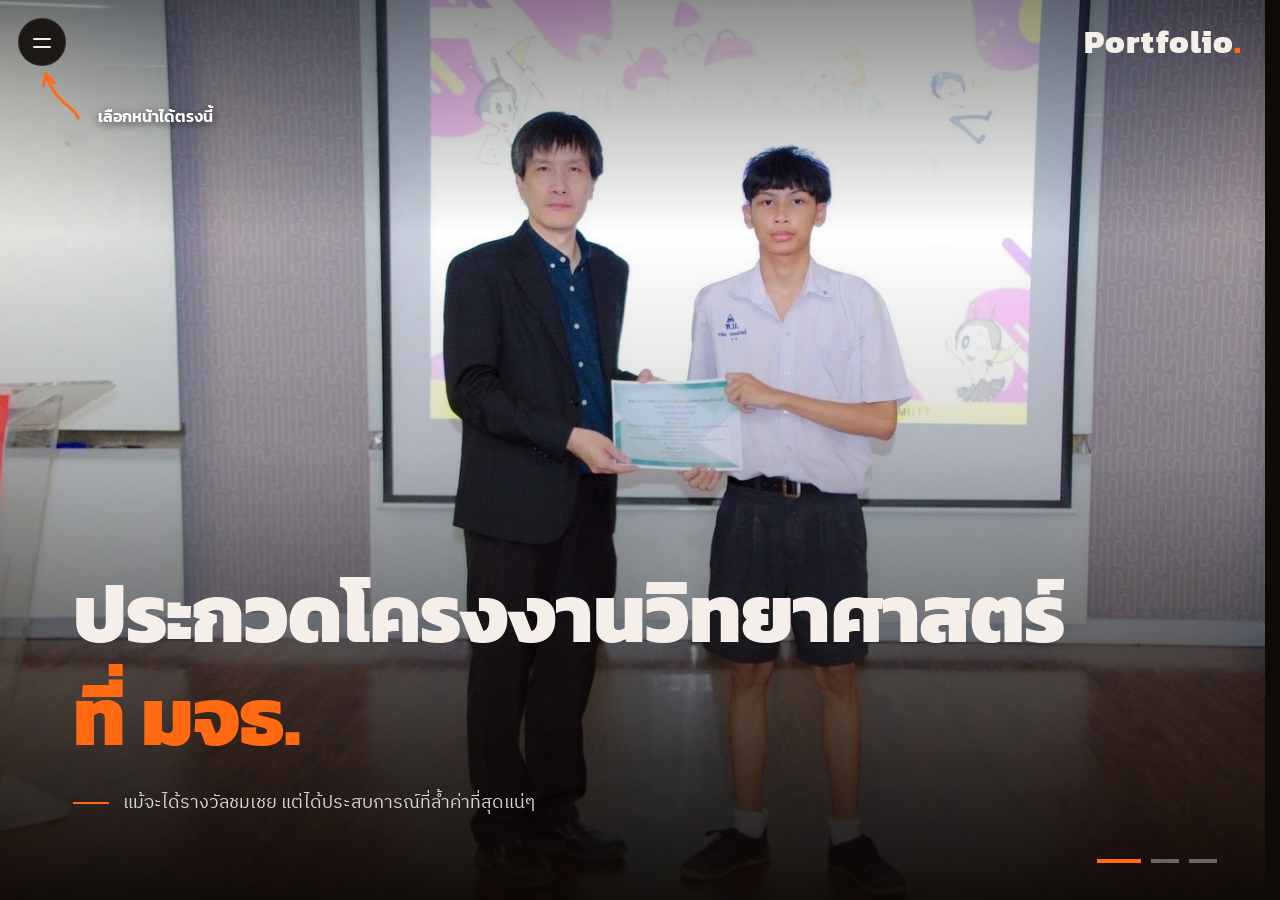
==== index.html @ 43301a78 "About photo beside the card, drifting skills, settings to skip intros About - The ID card no longer " ====
<!doctype html>
<html lang="th">
<head>
<meta charset="utf-8">
<meta name="viewport" content="width=device-width, initial-scale=1">
<title>อาลีฟ เกษมสวัสดิ์ · Portfolio</title>
<meta name="description" content="Portfolio ของอาลีฟ เกษมสวัสดิ์ — รางวัลชมเชยจาก มจธ. เว็บไซต์ EXACT AI และเป้าหมายสู่วิศวกรรมคอมพิวเตอร์ KMUTT">
<!-- settings (menu): skip the page intros, read before anything is drawn -->
<script>try{localStorage.getItem("skipIntro")&&document.documentElement.classList.add("no-intro")}catch(e){}</script>
<link rel="preconnect" href="https://fonts.googleapis.com">
<link rel="preconnect" href="https://fonts.gstatic.com" crossorigin>
<link href="https://fonts.googleapis.com/css2?family=Kanit:wght@400;600;700;800&family=IBM+Plex+Sans+Thai:wght@400;500;600&display=swap" rel="stylesheet">
<link rel="stylesheet" href="assets/style.css?v=15">
<script src="assets/main.js?v=15" defer></script>
</head>
<body>
<header class="site-header">
  <nav aria-label="เมนูหลัก">
    <button class="menu-btn" type="button" aria-label="เปิดเมนู" aria-expanded="false" aria-controls="menu"><i></i><i></i></button>
    <ul class="links" id="menu">
      <li><a href="index.html" aria-current="page">หน้าแรก</a></li>
      <li><a href="about.html">ประวัติ</a></li>
      <li><a href="works.html">ผลงาน</a></li>
      <li><a href="goal.html">เป้าหมาย</a></li>
    </ul>
    <a class="brand" href="index.html">Portfolio</a>
  </nav>
</header>
<p class="menu-hint" aria-hidden="true"><svg viewBox="0 0 52 52"><path pathLength="1" d="M40 50C38 40 16 34 8 6"/><path pathLength="1" d="M8 6L5.5 17.7M8 6l8.3 8.6"/></svg><span>เลือกหน้าได้ตรงนี้</span></p>

<!-- each .slide = one photo + its own caption; they take turns every few seconds (main.js) -->
<main class="hero-photo" data-slides="6000" aria-roledescription="carousel" aria-label="ผลงาน">
  <div class="slide on">
    <img src="assets/kmutt-award.webp" alt="อาลีฟ เกษมสวัสดิ์ รับเกียรติบัตรรางวัลชมเชย ที่มหาวิทยาลัยเทคโนโลยีพระจอมเกล้าธนบุรี">
    <div class="caption wrap">
      <h1>
        <span class="line"><span>ประกวดโครงงานวิทยาศาสตร์</span></span>
        <span class="line" style="--d:1"><span class="accent">ที่ มจธ.</span></span>
      </h1>
      <p class="sub fade-up" style="--d:4">แม้จะได้รางวัลชมเชย แต่ได้ประสบการณ์ที่ล้ำค่าที่สุดแน่ๆ</p>
    </div>
  </div>
  <div class="slide logo-slide">
    <img src="assets/exact-ai.webp" alt="โลโก้ EXACT AI และ CEDT">
    <div class="caption wrap">
      <h2>
        <span class="line"><span>เว็บไซต์<wbr><span style="white-space:nowrap">ทบทวนบทเรียน</span></span></span>
        <span class="line" style="--d:1"><span class="accent">EXACT AI</span></span>
      </h2>
      <p class="sub fade-up" style="--d:4">ครั้งแรกที่เปิดโอกาสกับการแข่งขันที่จุฬา</p>
    </div>
  </div>
  <div class="slide">
    <img src="assets/wpb-buoy-award.webp" alt="ทีมนักเรียนนำเสนอนวัตกรรมทุ่นลอยน้ำต่อคุณครู ในงานประกวดนวัตกรรมของโรงเรียนวัดพุทธบูชา">
    <div class="caption wrap">
      <h2>
        <span class="line"><span>ทุ่นลอยน้ำ</span></span>
        <span class="line" style="--d:1"><span class="accent">รางวัลชนะเลิศ</span></span>
      </h2>
      <p class="sub fade-up" style="--d:4">กับการประกวดนวัตกรรมในโรงเรียนวัดพุทธบูชา</p>
    </div>
  </div>
  <div class="dots">
    <button type="button" aria-label="รูปที่ 1" aria-current="true"></button>
    <button type="button" aria-label="รูปที่ 2"></button>
    <button type="button" aria-label="รูปที่ 3"></button>
  </div>
</main>
</body>
</html>
---- assets/style.css ----
:root{
  --bg:#0d0a08; --surface:#16110e; --surface-2:#1f1814; --line:rgba(255,255,255,.08);
  --text:#f6efe9; --muted:#ab9f96; --orange:#ff6a13; --orange-2:#ffa047; --orange-dim:rgba(255,106,19,.14);
  --radius:20px; --ease:cubic-bezier(.2,.8,.2,1);
}
*{box-sizing:border-box;margin:0;padding:0}
html{scroll-behavior:smooth;background:var(--bg);scrollbar-gutter:stable}
/* site background: three soft orange lights drifting slowly (the Aurora component in plain CSS; main.js adds the layer) */
.aurora{position:fixed;inset:0;z-index:-1;overflow:hidden;pointer-events:none}
.aurora i{position:absolute;width:75%;height:75%;border-radius:50%;opacity:.22;background:radial-gradient(closest-side,var(--c),transparent);animation:aurora 20s ease-in-out infinite}
.aurora i:nth-child(1){left:-15%;top:-30%;--c:var(--orange)}
.aurora i:nth-child(2){left:40%;top:-15%;--c:var(--orange-2);animation-duration:27s;animation-delay:-6s}
.aurora i:nth-child(3){left:10%;top:35%;--c:#ff3d00;animation-duration:34s;animation-delay:-13s}
@keyframes aurora{0%,100%{transform:translate3d(0,0,0) rotate(0deg) scale(1)}33%{transform:translate3d(8%,6%,0) rotate(12deg) scale(1.08)}66%{transform:translate3d(-6%,10%,0) rotate(-8deg) scale(.96)}}
body{color:var(--text);font:400 17px/1.75 "IBM Plex Sans Thai",system-ui,sans-serif;overflow-x:hidden;-webkit-font-smoothing:antialiased}
h1,h2,h3{font-family:Kanit,sans-serif;line-height:1.2;letter-spacing:-.01em}
a{color:inherit;text-decoration:none}
img{display:block;max-width:100%}
:focus-visible{outline:2px solid var(--orange);outline-offset:3px;border-radius:6px}
.wrap{width:min(1120px,100% - 32px);margin-inline:auto}
.accent{color:var(--orange)}

/* ---------- Page transitions (Chrome/Edge; other browsers just navigate) ---------- */
@view-transition{navigation:auto}
.site-header{view-transition-name:site-header}
::view-transition-old(root){animation:vt-out .3s var(--ease) both}
::view-transition-new(root){animation:vt-in .55s var(--ease) both}
@keyframes vt-out{to{opacity:0;transform:translateY(-10px)}}
@keyframes vt-in{from{opacity:0;transform:translateY(18px)}}
html:active-view-transition-type(aw)::view-transition-old(root){animation:page-in .35s var(--ease) reverse both}
html:active-view-transition-type(aw)::view-transition-new(root){animation:page-in .35s var(--ease) both}
::view-transition-group(aw-photo){animation-duration:.55s;animation-timing-function:var(--ease)}
.aw-detail[open]{animation:none}

/* ---------- Menu: one button top-left, pages slide in from the left ---------- */
.site-header{position:fixed;top:18px;left:18px;z-index:50}
.menu-btn{position:relative;z-index:2;width:48px;height:48px;border-radius:50%;border:1px solid var(--line);background:rgba(22,17,14,.94);cursor:pointer;transition:border-color .25s}
.menu-btn:hover{border-color:rgba(255,106,19,.6)}
/* "Portfolio" in the top-right corner, level with the menu button */
.brand{position:fixed;top:18px;right:clamp(20px,3vw,40px);font:800 clamp(24px,2.6vw,32px)/48px Kanit;letter-spacing:.03em;color:var(--text);transition:color .25s}
.brand::after{content:".";color:var(--orange)}
.brand:hover{color:var(--orange)}
/* home: a hand-drawn arrow points at the menu until it has been opened once */
.menu-hint{position:fixed;top:68px;left:38px;z-index:49;display:flex;align-items:flex-end;gap:8px;pointer-events:none;
  font:600 16px/1.2 Kanit;color:#fff;text-shadow:0 2px 10px rgba(0,0,0,.7);animation:fade-up .6s var(--ease) 1.2s backwards,bob 2.6s ease-in-out 2.6s infinite;transition:opacity .3s,visibility .3s}
.menu-hint svg{width:52px;height:52px;flex:none;overflow:visible}
.menu-hint path{fill:none;stroke:var(--orange);stroke-width:3;stroke-linecap:round;stroke-linejoin:round;stroke-dasharray:1;stroke-dashoffset:1;animation:draw .8s var(--ease) 1.4s forwards}
@keyframes draw{to{stroke-dashoffset:0}}
.menu-hint span{margin-bottom:-6px}
.menu-seen .menu-hint{opacity:0;visibility:hidden}
.menu-btn i{position:absolute;left:14px;right:14px;height:2px;background:var(--text);border-radius:2px;transition:transform .35s var(--ease)}
.menu-btn i:first-child{top:19px}.menu-btn i:last-child{top:27px}
.menu-open .menu-btn i:first-child{transform:translateY(4px) rotate(45deg)}
.menu-open .menu-btn i:last-child{transform:translateY(-4px) rotate(-45deg)}
.links{position:fixed;top:0;left:0;bottom:0;z-index:1;width:min(340px,80vw);display:flex;flex-direction:column;justify-content:center;gap:2px;list-style:none;counter-reset:nav;
  padding:96px 40px 40px;background:var(--surface);border-right:1px solid var(--line);transform:translateX(-100%);visibility:hidden;transition:transform .45s var(--ease),visibility .45s;will-change:transform}
.links a{display:inline-flex;align-items:baseline;gap:16px;font:600 clamp(36px,4.6vw,50px)/1.3 Kanit;color:var(--text);padding:4px 0;
  opacity:0;transform:translateX(-24px);transition:opacity .45s var(--ease),transform .45s var(--ease),color .25s}
.links a::before{content:counter(nav,decimal-leading-zero);counter-increment:nav;font:600 13px/1 Kanit;color:var(--muted)}
.links a:hover,.links a[aria-current=page]{color:var(--orange)}
/* dims the page behind the open menu; clicking it closes the menu (main.js) */
.site-header::after{content:"";position:fixed;inset:0;z-index:-1;background:rgba(0,0,0,.55);opacity:0;visibility:hidden;transition:opacity .4s,visibility .4s}
body.menu-open{overflow:hidden}
.menu-open .links{transform:none;visibility:visible}
.menu-open .site-header::after{opacity:1;visibility:visible}
.menu-open .links a{opacity:1;transform:none;transition-delay:calc(var(--i,0) * 45ms + 90ms)}
/* settings: a small gear row at the foot of the menu, opening one switch */
.menu-set{margin-top:28px;padding-top:18px;border-top:1px solid var(--line);opacity:0;transform:translateX(-24px);transition:opacity .45s var(--ease),transform .45s var(--ease)}
.menu-open .menu-set{opacity:1;transform:none;transition-delay:290ms}
.set-btn{display:inline-flex;align-items:center;gap:10px;padding:8px 0;border:0;background:none;color:var(--muted);font:600 16px/1 Kanit;cursor:pointer;transition:color .2s}
.set-btn:hover,.set-btn[aria-expanded=true]{color:var(--text)}
.set-btn svg{width:20px;height:20px;transition:transform .5s var(--ease)}
.set-btn[aria-expanded=true] svg{transform:rotate(90deg)}
.set-panel{margin-top:10px;padding:14px;border-radius:14px;background:var(--surface-2);border:1px solid var(--line)}
.set-panel[hidden]{display:none}
.switch{display:flex;align-items:center;gap:12px;font:500 15px/1.35 "IBM Plex Sans Thai";cursor:pointer}
.switch input{position:absolute;opacity:0;width:1px;height:1px}
.switch .knob{position:relative;flex:none;width:42px;height:24px;border-radius:99px;background:#3a302a;transition:background-color .25s}
.switch .knob::after{content:"";position:absolute;top:3px;left:3px;width:18px;height:18px;border-radius:50%;background:#fff;transition:transform .25s var(--ease)}
.switch input:checked+.knob{background:var(--orange)}
.switch input:checked+.knob::after{transform:translateX(18px)}
.switch input:focus-visible+.knob{outline:2px solid var(--orange);outline-offset:3px}
.set-note{margin-top:8px;font-size:13px;color:var(--muted)}
.site-header::after{will-change:opacity}
/* while the menu is open, the always-moving effects behind it (background lights, glass blur over them, rainbow) hold still,
   so the browser only has to move the panel */
.menu-open :is(.aurora i,[data-tier=rainbow],.rainbow-text,.aw-tags .rainbow,.cat-tabs .rainbow-tab,.id-word span,.hero-photo img),
.menu-open .aw-slot::before,.menu-open .aw-tags .silver::after{animation-play-state:paused}

/* ---------- Line-by-line reveal for big headings ---------- */
/* padding keeps Thai tone marks from being clipped by overflow:hidden */
.line{display:block;overflow:hidden;padding:.16em 0 .06em;margin:-.16em 0 -.06em}
.line>span{display:inline-block;transform:translateY(110%);animation:line-up 1s var(--ease) forwards;animation-delay:calc(var(--d,0) * 130ms + 150ms)}
@keyframes line-up{to{transform:none}}
.fade-up{opacity:0;animation:fade-up .9s var(--ease) forwards;animation-delay:calc(var(--d,0) * 130ms + 150ms)}
@keyframes fade-up{from{opacity:0;transform:translateY(16px)}to{opacity:1;transform:none}}

/* scroll reveal */
.js .rv{opacity:0;transform:translateY(36px);transition:opacity .9s var(--ease),transform .9s var(--ease)}
.js .rv.on{opacity:1;transform:none}

/* ---------- Home: photo + caption only ---------- */
.hero-photo{position:relative;height:100svh;min-height:560px;overflow:hidden;display:flex;align-items:flex-end}
.hero-photo img{position:absolute;inset:0;width:100%;height:100%;object-fit:cover;object-position:52% 40%;
  animation:kenburns 18s ease-out both;transition:translate .8s ease-out}
@keyframes kenburns{from{transform:scale(1.16)}to{transform:scale(1.05)}}
.slide::after{content:"";position:absolute;inset:0;background:
  linear-gradient(180deg,rgba(0,0,0,.45) 0%,rgba(0,0,0,0) 26%,rgba(0,0,0,.15) 50%,rgba(10,6,4,.94) 100%)}
.caption{position:relative;z-index:1;padding-bottom:clamp(40px,9vh,88px)}
.caption :is(h1,h2){font-size:clamp(36px,6.4vw,84px);font-weight:800}
.slide{position:absolute;inset:0;display:flex;align-items:flex-end;opacity:0;transition:opacity 1.2s var(--ease)}
.slide.on{opacity:1;z-index:1}
/* the caption animation replays each time its slide comes back */
.slide:not(.on) :is(.line>span,.fade-up),.slide:not(.on) img{animation:none}
.logo-slide{background:#fff}
.logo-slide img{object-fit:contain;padding:16vh 24vw 42vh}
.dots{position:absolute;z-index:4;right:clamp(20px,4vw,48px);bottom:clamp(10px,3vh,28px);display:flex;gap:10px}
.dots button{width:28px;height:24px;padding:10px 0;border:0;background:rgba(255,255,255,.35) content-box;cursor:pointer;transition:background-color .3s,width .3s}
.dots button[aria-current]{width:44px;background-color:var(--orange)}
.caption .sub{display:flex;align-items:center;gap:14px;margin-top:22px;color:rgba(255,255,255,.82);font-size:clamp(15px,1.6vw,18px)}
.caption .sub::before{content:"";width:36px;height:2px;flex:none;background:var(--orange)}

/* ---------- Inner pages ---------- */
.page{padding:clamp(124px,17vh,170px) 0 40px;min-height:calc(100svh - 120px)}
.crumb{font-size:14px;color:var(--muted);margin-bottom:22px}
.crumb a{transition:color .2s}.crumb a:hover{color:var(--orange)}
.crumb span{margin:0 8px;opacity:.5}
.page-title{font-size:clamp(40px,6.6vw,84px);font-weight:800}
h2{font-size:clamp(26px,3.4vw,38px);font-weight:700;margin:96px 0 32px}

/* profile: an ID card with the photo; tilts with the mouse (main.js) and a light sheen sweeps across on hover */
.card-wrap{margin-top:16px;display:flex;align-items:center;gap:clamp(28px,5vw,72px);max-width:1120px}
.card-wrap .id-card{flex:1 1 0;min-width:0}
.id-card{position:relative;overflow:hidden;max-width:820px;display:grid;grid-template-areas:"head" "face";gap:14px;
  padding:18px 26px 22px;border-radius:24px;border:1px solid rgba(255,255,255,.1);
  background:radial-gradient(120% 90% at 100% 0%,rgba(255,106,19,.2),transparent 55%),linear-gradient(160deg,#1f1813,#100b08);
  box-shadow:0 30px 80px -30px rgba(0,0,0,.85),inset 0 1px 0 rgba(255,255,255,.06);transition:transform .25s ease-out}
.id-card::after{content:"";position:absolute;inset:0;pointer-events:none;
  background:linear-gradient(115deg,transparent 38%,rgba(255,255,255,.09) 48%,transparent 58%) 130% 0/250% 100% no-repeat;transition:background-position 1s var(--ease)}
.id-card:hover::after{background-position:-30% 0}
.id-head{grid-area:head;padding-bottom:14px;border-bottom:1px dashed rgba(255,255,255,.14)}
/* surname in orange; a white glint runs across the letters every few seconds */
.id-word{font:800 clamp(20px,2.6vw,28px)/1.2 Kanit;letter-spacing:.2em}
.id-word span{color:var(--orange);animation:glint 3.6s ease-in-out infinite;animation-delay:calc(var(--i) * 90ms)}
@keyframes glint{0%,24%,100%{color:var(--orange)}12%{color:#fff}}
/* the shown face turns visible at once (so it can take focus); the hidden one only after it has faded */
.id-face{grid-area:face;transition:opacity .5s var(--ease),transform .5s var(--ease)}
.id-card.show-edu .id-front,.id-card:not(.show-edu) .id-back{opacity:0;visibility:hidden;transform:translateY(12px) scale(.98);transition:opacity .5s var(--ease),transform .5s var(--ease),visibility 0s .5s}
.id-front{display:grid;grid-template-areas:"info" "flip";gap:14px 32px}
.id-flip{grid-area:flip;justify-self:end;align-self:end;display:inline-flex;gap:8px;align-items:center;padding:10px 18px;border-radius:999px;border:1px solid rgba(255,106,19,.5);
  background:var(--orange-dim);color:var(--orange);font:600 15px/1 Kanit;cursor:pointer;transition:background-color .3s,color .3s}
.id-flip:hover{background:var(--orange);color:#1a0b02}
.id-back{display:flex;flex-direction:column;gap:14px}
.id-back h2{font-size:22px;font-weight:700;margin:0}
.id-back .id-flip{align-self:flex-end;margin-top:auto}
.crests{list-style:none;position:relative;margin:auto 0;display:grid;grid-template-columns:repeat(3,1fr);gap:20px;text-align:center}
.crests::before{content:"";position:absolute;left:16.7%;right:16.7%;top:44px;border-top:2px dashed rgba(255,106,19,.45)}
.crests img{position:relative;display:block;width:88px;height:88px;object-fit:contain;margin:0 auto 12px;padding:4px;border-radius:50%;background:radial-gradient(circle,#1a130f 62%,transparent 64%)}
.show-edu .crests li{animation:crest-in .6s var(--ease) backwards;animation-delay:calc(var(--i) * 120ms + 150ms)}
@keyframes crest-in{from{opacity:0;transform:translateY(16px) scale(.9)}}
.crests small{font:600 13px/1.2 Kanit;color:var(--orange)}
.crests h3{font-size:17px;font-weight:600;line-height:1.4;margin-top:6px}
.crests .next h3{color:var(--orange)}
.crests p{color:var(--muted);font-size:14px}
.profile{grid-area:info;display:grid;grid-template-columns:1fr 1fr;gap:0 24px;align-content:center}
.profile div{padding:11px 0;border-bottom:1px solid var(--line)}
.profile div:first-child,.profile div:last-child{grid-column:1/-1}
.profile div:last-child{border:0}
.profile dt{color:var(--muted);font-size:13px}
.profile dd{font-weight:500;margin-top:2px;overflow-wrap:anywhere}
@media (max-width:600px){
  .id-card{padding:20px}
  .crests{grid-template-columns:1fr;text-align:left}
  .crests::before{left:31px;right:auto;top:32px;bottom:32px;border-top:0;border-left:2px dashed rgba(255,106,19,.45)}
  .crests li{display:grid;grid-template-columns:64px 1fr;column-gap:14px;align-content:center}
  .crests img{grid-row:span 3;width:64px;height:64px;margin:0}
}
/* about: the name types in the middle of the screen, then glides into place (main.js) */
.name{display:inline-block;transform-origin:0 0}
.page-title .caret{width:.07em;height:.85em;vertical-align:-.06em;margin-left:.06em}
.name-intro [data-intro]{position:fixed;inset:0;z-index:60;display:grid;place-items:center;padding:0 16px;text-align:center;font-size:clamp(44px,8vw,112px)}
.page>*,.fold>*,.site-footer{transition:opacity .9s var(--ease),transform .9s var(--ease)}
.site-header{transition:opacity .9s var(--ease)}
.name-intro .site-header{opacity:0}
.name-intro .page>:not(.fold),.name-intro .fold>:not([data-intro]),.name-intro .site-footer{opacity:0;transform:translateY(28px)}
.fold{min-height:calc(100svh - clamp(124px,17vh,170px));display:flex;flex-direction:column}
/* a little white cloud pops out of the photo once the name has landed, then floats; it links down to the skills */
/* the photo: a framed panel with an orange glow; the person stands on its floor and the head comes out over the top edge.
   Hovering swaps the standing pose for arms crossed (both images share one crop, so nothing jumps) */
.me{position:relative;flex:0 0 clamp(220px,24vw,310px);margin:0;padding-top:24%}
.me-frame{position:relative;aspect-ratio:4/5;border-radius:28px;isolation:isolate;
  background:radial-gradient(90% 70% at 50% 100%,rgba(255,106,19,.55),transparent 65%),radial-gradient(60% 50% at 80% 10%,rgba(255,160,71,.18),transparent 70%),linear-gradient(165deg,#2a1b13,#110b08);
  border:1px solid rgba(255,255,255,.12);box-shadow:0 30px 70px -28px rgba(0,0,0,.9),inset 0 1px 0 rgba(255,255,255,.12);transition:box-shadow .5s var(--ease)}
/* a thin orange ring inside the frame, and fine dots like a studio backdrop */
.me-frame::before{content:"";position:absolute;inset:10px;z-index:-1;border-radius:20px;border:1px solid rgba(255,106,19,.35);
  background:radial-gradient(rgba(255,255,255,.07) 1px,transparent 1.2px) 0 0/14px 14px}
.me-frame img{position:absolute;left:1%;bottom:0;width:98%;height:auto;transform-origin:50% 100%;transition:opacity .35s var(--ease),transform .5s var(--ease);
  filter:drop-shadow(0 18px 22px rgba(0,0,0,.45))}
.me-hover{opacity:0}
.me:hover .me-hover{opacity:1}
.me:hover .me-idle{opacity:0}
.me:hover .me-frame img{transform:scale(1.04)}
.me:hover .me-frame{box-shadow:0 36px 80px -26px rgba(0,0,0,.9),0 0 0 1px rgba(255,106,19,.45),0 0 60px -10px rgba(255,106,19,.45)}
@media (max-width:860px){.card-wrap{flex-direction:column;align-items:stretch}.card-wrap .id-card{flex:none}.me{align-self:center;width:min(260px,70vw);flex-basis:auto}}
.cloud{position:absolute;top:9%;right:-26px;z-index:2;padding:10px 16px;border-radius:999px;background:#fff;color:#1a0b02;font:700 14px/1 Kanit;white-space:nowrap;
  filter:drop-shadow(0 10px 14px rgba(0,0,0,.4));transform-origin:15% 100%;transition:scale .3s cubic-bezier(.3,1.7,.5,1);
  animation:cloud-pop .8s cubic-bezier(.3,1.7,.5,1) 1.1s backwards,bob 3.2s ease-in-out 1.9s infinite}
.name-intro .cloud{animation:none}
@media (max-width:600px){.cloud{right:-6px}}
.cloud span{position:relative;z-index:1}
.cloud::before,.cloud::after,.cloud i{content:"";position:absolute;border-radius:50%;background:#fff}
.cloud::before{width:30px;height:30px;top:-13px;left:16px}
.cloud::after{width:24px;height:24px;top:-9px;right:18px}
/* thought-bubble tail, trailing back toward the face */
.cloud i:first-of-type{width:12px;height:12px;left:12px;bottom:-10px}
.cloud i:last-of-type{width:7px;height:7px;left:2px;bottom:-19px}
.cloud:hover,.cloud:focus-visible{scale:1.08}
@keyframes cloud-pop{0%{opacity:0;transform:scale(0) rotate(-12deg)}60%{opacity:1}}
@keyframes bob{50%{transform:translateY(-5px)}}

/* works: "ผลงาน" sits big in the middle and glitches a few times, then glides into place (main.js); writes faster than SKILL */
.aw-title svg{transform-origin:0 0}
.skill-title.aw-title path{animation-duration:.7s,.5s;animation-delay:calc(var(--i) * 110ms + 100ms),1.1s}
.aw-intro .aw-title{position:fixed;inset:0;z-index:60;display:grid;place-items:center;padding:0 16px}
.aw-intro .aw-title svg{width:min(84vw,620px);height:auto}
.aw-intro .site-header{opacity:0}
.aw-intro .page>:not(.aw-title),.aw-intro .site-footer{opacity:0;transform:translateY(28px)}
.zap{animation:zap .42s steps(1)}
@keyframes zap{
  0%{transform:translate(-5px,1px) skewX(-14deg);clip-path:inset(12% 0 52% 0);filter:drop-shadow(5px 0 #00e5ff) drop-shadow(-5px 0 #ff2a6d)}
  15%{transform:translate(6px,-2px);clip-path:inset(58% 0 6% 0);filter:drop-shadow(-4px 0 #00e5ff) drop-shadow(4px 0 #ff2a6d)}
  30%{transform:translate(-2px,0) skewX(10deg);clip-path:inset(30% 0 34% 0);filter:brightness(2.2) drop-shadow(0 0 14px var(--orange))}
  45%{transform:none;clip-path:none;opacity:.35;filter:none}
  60%{opacity:1;transform:translate(3px,1px);filter:drop-shadow(3px 0 #00e5ff) drop-shadow(-3px 0 #ff2a6d)}
  80%{transform:translate(-1px,0);filter:drop-shadow(0 0 10px var(--orange))}
  100%{transform:none;clip-path:none;opacity:1;filter:none}
}

/* skills (about page): tiles grouped by category; the SKILL title writes itself once it scrolls into view */
.skill-title svg{display:block;height:clamp(64px,9vw,112px);width:auto;overflow:visible}
/* 470 = the longest letter outline (getTotalLength); Chrome restarts dashes on every subpath, hence one path per letter */
.skill-title path{fill:var(--text);fill-opacity:0;stroke:var(--orange);stroke-width:2.5;stroke-linecap:round;stroke-linejoin:round;stroke-dasharray:470;stroke-dashoffset:470;
  animation:write 1.1s ease-in-out forwards,ink .8s ease 2.2s forwards;animation-delay:calc(var(--i) * 250ms + 300ms),2.2s}
@keyframes write{to{stroke-dashoffset:0}}
@keyframes ink{to{fill-opacity:1}}
.js .skill-title.rv:not(.on) path{animation-play-state:paused}
.skill-cat{margin:44px 0 16px;font-size:clamp(18px,2vw,22px);font-weight:600;color:var(--muted)}
/* small horizontal chips: icon + name; featured ones wear a crown on top and link to their works */
.skill-grid{list-style:none;display:flex;flex-wrap:wrap;gap:22px 12px;padding-top:12px}
.skills{--s:0}
.js .skills.drifting .tile{animation:drift var(--dur,9s) ease-in-out var(--del,0s) infinite alternate}
@keyframes drift{
  from{translate:calc(var(--dx,0px) * var(--s)) calc(var(--dy,0px) * var(--s));rotate:calc(var(--r,0deg) * var(--s))}
  to{translate:calc((var(--dx,0px) + var(--fx,0px)) * var(--s)) calc((var(--dy,0px) + var(--fy,0px)) * var(--s));rotate:calc(var(--r,0deg) * var(--s) * -1)}}
.tile{position:relative;display:flex;align-items:center;gap:10px;padding:9px 16px 9px 11px;border-radius:14px;
  background:linear-gradient(90deg,var(--c1),var(--c2));border:1px solid var(--line);transition:border-color .3s,transform .3s var(--ease)}
.tile[data-cat=lang]{--c1:rgba(124,45,18,.5);--c2:rgba(154,52,18,.5)}
.tile[data-cat=tool]{--c1:rgba(120,53,15,.5);--c2:rgba(146,64,14,.5)}
.tile[data-cat=app]{--c1:rgba(127,29,29,.5);--c2:rgba(153,27,27,.5)}
.tile-body{display:flex;align-items:center;gap:10px}
.tile img{width:30px;height:30px}
.tile img.mono{filter:brightness(0) invert(1)}
.tile h4{margin:0;font-size:14px;font-weight:600;letter-spacing:.05em;text-transform:uppercase;white-space:nowrap}
.tile:hover{border-color:rgba(255,106,19,.5);transform:translateY(-2px)}
.crown{position:absolute;top:-19px;left:50%;width:26px;height:26px;color:var(--orange);transform:translateX(-50%) rotate(-10deg);
  filter:drop-shadow(0 3px 6px rgba(0,0,0,.55));transition:transform .4s cubic-bezier(.3,1.6,.5,1)}
.star{border-color:rgba(255,106,19,.55)}
.star:hover .crown,.star:focus-within .crown{transform:translateX(-50%) translateY(-3px) rotate(8deg)}
.see-works{margin-left:4px;padding:6px 12px;border:0;border-radius:99px;white-space:nowrap;cursor:pointer;
  background:var(--orange);color:#1a0b02;font:600 13px/1 "IBM Plex Sans Thai";transition:background .25s}
.see-works:hover{background:var(--orange-2)}

/* works for a featured skill: opened by its button, zoom + fade in */
.works{padding:40px 0 20px}
.works-panel{scroll-margin-top:96px}
.works-panel h2{display:flex;align-items:center;gap:14px;margin:0 0 28px}
.works-panel h2 img{width:44px;height:44px}
.works-panel h2 img.mono{filter:brightness(0) invert(1)}
.works-grid{display:grid;grid-template-columns:repeat(auto-fill,minmax(280px,1fr));gap:16px}
.work{border-radius:20px;overflow:hidden;background:var(--surface);border:1px solid var(--line)}
.work img,.work-ph{display:block;width:100%;aspect-ratio:4/3;object-fit:cover}
.work-ph{display:grid;place-items:center;color:var(--muted);font-size:15px;background:var(--surface-2);border-bottom:1px dashed rgba(255,255,255,.12)}
.work figcaption{padding:14px 18px;font-weight:500}
.work.in{animation:zoom-in .8s var(--ease) both}
@keyframes zoom-in{from{opacity:0;transform:scale(.8)}to{opacity:1;transform:none}}

/* award */
.meta{display:grid;grid-template-columns:auto 1fr;gap:12px 24px;margin:28px 0;padding:22px 24px;border-radius:var(--radius);background:var(--surface);border:1px solid var(--line)}
.meta dt{color:var(--muted);font-size:14px}
.meta dd{font-weight:500}
.more{display:inline-flex;gap:10px;align-items:center;font-weight:600;color:var(--orange)}
.more span{transition:transform .3s var(--ease)}
.more:hover span{transform:translateX(6px)}
/* awards: photo-pile cards that fan out on hover and open a detail sheet */
.aw-grid{display:grid;grid-template-columns:repeat(auto-fill,minmax(300px,1fr));gap:40px 32px;margin-top:64px}
.aw-slot{position:relative;display:grid}
/* tier frame: silver medal, orange award, plain entry */
[data-tier]{border:1.5px solid transparent;background:linear-gradient(var(--surface),var(--surface)) padding-box,var(--frame) border-box}
[data-tier=silver]{--frame:linear-gradient(140deg,#eef1f3,#7b848b 35%,#f7f9fa 55%,#868f96 80%,#d5dadd)}
[data-tier=orange]{--frame:linear-gradient(140deg,var(--orange-2),var(--orange) 45%,#a8400c 70%,var(--orange-2))}
[data-tier=plain]{--frame:linear-gradient(rgba(255,255,255,.16),rgba(255,255,255,.06))}
.aw-card{grid-area:1/1;position:relative;display:flex;flex-direction:column;padding:10px;border-radius:22px;box-shadow:0 28px 50px -18px rgba(0,0,0,.75);transition:transform .25s ease-out,box-shadow .4s}
.aw-slot:hover .aw-card{box-shadow:0 36px 60px -16px rgba(0,0,0,.85)}
.aw-photo{position:relative;aspect-ratio:4/3;overflow:hidden;border-radius:14px;background:var(--surface-2)}
.aw-photo img{width:100%;height:100%;object-fit:cover;transition:transform 1.4s var(--ease)}
.aw-card:is(:hover,:focus-within) .aw-photo img{transform:scale(1.06)}
/* light glare that follows the tilt */
.aw-photo::after{content:"";position:absolute;inset:0;background:radial-gradient(circle at var(--mx,30%) var(--my,0%),rgba(255,255,255,.38),transparent 55%);mix-blend-mode:soft-light;opacity:0;transition:opacity .4s}
.aw-card:hover .aw-photo::after{opacity:1}
.aw-body{display:flex;flex-direction:column;gap:8px;flex:1;padding:20px 14px 8px}
.aw-tags{display:flex;flex-wrap:wrap;gap:8px;font-size:13px}
.aw-tags span{padding:4px 12px;border-radius:99px;border:1px solid var(--line);color:var(--muted)}
.aw-tags .badge{border-color:transparent;background:var(--orange);color:#1a0b02;font-weight:600}
.aw-tags .silver{position:relative;overflow:hidden;background:linear-gradient(135deg,#8f989f,#eef2f5 50%,#8f989f);border:0}
.aw-tags .silver::after{content:"";position:absolute;inset:0;background:linear-gradient(100deg,transparent 30%,rgba(255,255,255,.95) 50%,transparent 70%);transform:translateX(-120%);animation:sheen 3.2s ease-in-out infinite}
@keyframes sheen{55%,100%{transform:translateX(120%)}}
.aw-tags .flat{background:transparent;border-color:var(--line);color:var(--text)}
.aw-card h2{font:700 clamp(22px,2.2vw,28px)/1.2 Kanit;margin:6px 0 0}
.aw-tease{color:var(--muted)}
.aw-stat{font:600 15px/1.4 Kanit;color:var(--orange-2)}
.aw-foot{display:flex;flex-wrap:wrap;justify-content:space-between;align-items:center;gap:10px 12px;margin-top:auto;padding-top:18px;color:var(--muted)}
.aw-foot small{order:-1;flex-basis:100%;font-size:13px}
.aw-open{display:inline-flex;gap:8px;padding:9px 18px;border:0;border-radius:99px;background:var(--orange-dim);font:600 16px Kanit;color:var(--orange-2);cursor:pointer;transition:background-color .3s,color .3s}
.aw-card:hover .aw-open{background:var(--orange);color:#1a0b02}
.aw-open::after{content:"";position:absolute;inset:0;border-radius:22px}
.aw-open:focus-visible{outline:none}
.aw-open:focus-visible::after{outline:2px solid var(--orange);outline-offset:3px}
.aw-open span{transition:transform .3s var(--ease)}
.aw-card:hover .aw-open span{transform:translateX(6px)}
.aw-detail{width:min(880px,94vw);max-width:none;color:var(--text)}
.aw-sheet,.aw-gallery{scrollbar-width:thin;scrollbar-color:rgba(255,106,19,.5) transparent}
.aw-sheet{max-height:90dvh;overflow:auto;overscroll-behavior:contain;padding:28px;border-radius:24px}
.aw-sheet>p{font-size:17px}
.aw-sheet h3{font:600 19px Kanit;color:var(--orange-2);margin:28px 0 8px}
.aw-sheet .meta{margin:22px 0 0}
body:has(.aw-detail[open]){overflow:hidden}
.aw-close{position:absolute;top:12px;right:12px;z-index:2;width:44px;height:44px;border-radius:50%;border:0;background:var(--orange);color:#1a0b02;font-size:22px;cursor:pointer}
.aw-gallery{display:flex;gap:12px;overflow-x:auto;scroll-snap-type:x mandatory;padding-bottom:6px}
.aw-gallery figure{flex:none;scroll-snap-align:start;cursor:zoom-in}
.aw-gallery img{height:clamp(200px,40vh,340px);width:auto;border-radius:14px}
.aw-sheet header{margin:24px 0 14px}
.aw-sheet header h2{font:700 clamp(26px,3vw,36px)/1.2 Kanit;margin:10px 0 4px}
.aw-org{color:var(--muted);font-size:15px}
.aw-links{display:flex;flex-wrap:wrap;gap:10px;margin-top:24px}
.aw-links a{padding:10px 18px;border-radius:99px;border:1px solid rgba(255,106,19,.45);font-weight:500;transition:background-color .2s}
.aw-links a:hover{background:var(--orange-dim)}
.exact{display:grid;grid-template-columns:repeat(5,1fr);gap:8px;margin-top:18px;padding:0;list-style:none}
.exact li{padding:12px 4px;border-radius:14px;background:var(--surface-2);text-align:center;font-size:13px;color:var(--muted)}
.exact b{display:block;font:800 30px/1.1 Kanit;color:var(--orange)}
.aw-cert,.aw-certs{max-width:560px;cursor:zoom-in}
.aw-cert{max-width:360px}
.aw-cert img,.aw-certs img{width:100%;height:auto;border-radius:12px}
.aw-cert figcaption,.aw-certs figcaption{margin-top:10px;font-size:14px;color:var(--muted)}
.aw-certs{display:grid}
.aw-certs .slide{position:static;display:block;grid-area:1/1;transition:opacity .8s var(--ease),visibility 0s .8s}
.aw-certs .slide.on{transition-delay:0s}
.aw-certs .slide:not(.on){visibility:hidden}
.aw-certs .slide::after{content:none}
.aw-certs .dots{position:static;grid-area:2/1;margin-top:12px}
@media (max-width:600px){.aw-sheet{padding:18px}.aw-close{top:8px;right:8px}}

/* works categories: tab row filters the sections (main.js) */
.cat-tabs{display:flex;flex-wrap:wrap;gap:10px;margin-top:48px}
.cat-tabs button{padding:10px 20px;border-radius:99px;border:1px solid var(--line);background:var(--surface);color:var(--muted);font:600 16px/1.2 Kanit;cursor:pointer;transition:color .25s,border-color .25s,background-color .25s}
.cat-tabs button:hover{color:var(--text);border-color:rgba(255,106,19,.5)}
.cat-tabs button[aria-pressed=true]{background:var(--orange);border-color:var(--orange);color:#1a0b02}
.aw-cat .aw-grid{margin-top:0}
.cat-head{display:flex;align-items:baseline;gap:12px;margin:72px 0 28px}
.cat-head small{font:600 15px/1 Kanit;color:var(--muted)}
.pop{animation:zoom-in .7s var(--ease) both}
/* certificate cards: show the whole certificate instead of cropping it */
.aw-photo.doc{padding:14px;background:#efe9e3}
.aw-photo.doc img{object-fit:contain}

/* ---------- "ทำด้วยตัวเอง": rainbow that turns around the frame and glows ---------- */
@property --spin{syntax:"<angle>";inherits:true;initial-value:0deg}
:root{--rainbow:conic-gradient(from var(--spin),#ff3d6e,#ff9f1c,#ffe14d,#3dff8f,#2ee6ff,#4d7cff,#b84dff,#ff3d6e)}
@keyframes spin{to{--spin:360deg}}
@keyframes hue{to{background-position:200% 0}}
[data-tier=rainbow]{isolation:isolate;overflow:hidden;border:0;padding:12px;background:none}
[data-tier=rainbow]::before{content:"";position:absolute;z-index:-2;left:50%;top:50%;width:220%;aspect-ratio:1;translate:-50% -50%;
  background:conic-gradient(#ff3d6e,#ff9f1c,#ffe14d,#3dff8f,#2ee6ff,#4d7cff,#b84dff,#ff3d6e);animation:turn 4s linear infinite;will-change:transform}
[data-tier=rainbow]::after{content:"";position:absolute;z-index:-1;inset:2px;border-radius:20px;background:var(--surface)}
@keyframes turn{to{rotate:360deg}}
/* the glow: the same rainbow, blurred, behind the card */
.aw-slot:has([data-tier=rainbow]){isolation:isolate}
.aw-slot:has([data-tier=rainbow])::before{content:"";position:absolute;inset:4px;z-index:-1;border-radius:22px;background:var(--rainbow);filter:blur(24px);opacity:.5;animation:glow 3.2s ease-in-out infinite;transition:opacity .4s}
.aw-slot:has([data-tier=rainbow]):hover::before{animation-play-state:paused;opacity:.85}
@keyframes glow{50%{opacity:.75}}
.aw-card[data-tier=rainbow] .aw-stat{color:#ffe14d}
.rainbow-text{background:linear-gradient(90deg,#ff3d6e,#ff9f1c,#ffe14d,#3dff8f,#2ee6ff,#b84dff,#ff3d6e) 0 0/200% 100%;-webkit-background-clip:text;background-clip:text;color:transparent;
  animation:hue 3s linear infinite}
.aw-tags .rainbow{background:linear-gradient(90deg,#ff3d6e,#ff9f1c,#ffe14d,#3dff8f,#2ee6ff,#b84dff,#ff3d6e) 0 0/200% 100%;color:#1a0b02;animation:hue 3s linear infinite}
.aw-card[data-tier=rainbow] .aw-open{background:rgba(255,255,255,.08);color:var(--text)}
.aw-card[data-tier=rainbow]:hover .aw-open{background:linear-gradient(90deg,#ff3d6e,#ff9f1c,#ffe14d,#3dff8f,#2ee6ff,#b84dff) 0 0/200% 100%;color:#1a0b02;animation:hue 2s linear infinite}
.cat-tabs .rainbow-tab{position:relative;border:2px solid transparent;background:linear-gradient(var(--surface),var(--surface)) padding-box,var(--rainbow) border-box}
.cat-tabs .rainbow-tab:is(:hover,[aria-pressed=true]){animation:spin 4s linear infinite}
.cat-tabs .rainbow-tab span{background:linear-gradient(90deg,#ff3d6e,#ff9f1c,#ffe14d,#3dff8f,#2ee6ff,#b84dff,#ff3d6e) 0 0/200% 100%;-webkit-background-clip:text;background-clip:text;color:transparent;animation:hue 3s linear infinite}
.cat-tabs .rainbow-tab[aria-pressed=true]{background:var(--rainbow) border-box;box-shadow:0 0 22px rgba(255,159,28,.5)}
.cat-tabs .rainbow-tab[aria-pressed=true] span{background:none;color:#1a0b02}

/* goal intro: a circle opens to fill the screen, the KMUTT crest pops in with the question, then the circle closes on the page */
/* the overlay is opaque from the first frame so neither the previous page nor this one shows around the circle */
.no-intro .goal-intro{display:none}
.goal-intro{position:fixed;inset:0;z-index:70;display:grid;place-content:center;justify-items:center;gap:18px;padding:0 16px;text-align:center;
  background:var(--bg);color:#1a0b02;pointer-events:none;animation:circle-close .6s cubic-bezier(.7,0,.3,1) 2.4s forwards}
.goal-intro::before{content:"";position:absolute;inset:0;z-index:-1;background:var(--text);clip-path:circle(0 at 50% 50%);animation:circle-open .7s cubic-bezier(.7,0,.3,1) .1s forwards}
@keyframes circle-open{to{clip-path:circle(100% at 50% 50%)}}
/* the circle is this page's entrance: no cross-page fade on top of it */
html:has(.goal-intro)::view-transition-old(root){animation:none;opacity:0}
html:has(.goal-intro)::view-transition-new(root){animation:none}
@keyframes circle-close{from{clip-path:circle(100% at 50% 50%)}to{clip-path:circle(0 at 50% 50%)}}
.goal-intro img{width:120px;height:120px;animation:crest-pop .7s cubic-bezier(.3,1.7,.5,1) .65s backwards}
@keyframes crest-pop{from{opacity:0;transform:scale(0) rotate(-30deg)}}
.goal-intro p{font:800 clamp(34px,6vw,64px)/1.2 Kanit;animation:fade-up .6s var(--ease) 1.05s backwards}
/* the headline rises as the circle closes */
.goal-intro~main .line>span,.goal-intro~main .fade-up{animation-delay:calc(var(--d,0) * 130ms + 2.7s)}

/* goal story: a frosted-glass macOS terminal types one text at a time; a question button at the end shatters the glass,
   the shards fly back together and the next text types in (main.js) */
.story{min-height:100svh;display:grid;place-items:center;padding:clamp(110px,16vh,150px) 0 clamp(64px,10vh,96px)}
.glass-term{width:min(940px,100%);border-radius:16px;overflow:hidden;
  background:linear-gradient(155deg,rgba(255,255,255,.11),rgba(255,255,255,.025) 60%),rgba(26,19,16,.4);border:1px solid rgba(255,255,255,.16);
  -webkit-backdrop-filter:blur(16px) saturate(150%);backdrop-filter:blur(16px) saturate(150%);
  box-shadow:0 40px 90px -30px rgba(0,0,0,.85),inset 0 1px 0 rgba(255,255,255,.2)}
.tg-bar{position:relative;display:flex;gap:8px;align-items:center;padding:13px 16px;background:rgba(255,255,255,.04);border-bottom:1px solid rgba(255,255,255,.08)}
.tg-bar i{width:12px;height:12px;border-radius:50%;background:#ff5f57}
.tg-bar i:nth-child(2){background:#febc2e}.tg-bar i:nth-child(3){background:#28c840}
.tg-bar .tg-title{position:absolute;inset:0;display:grid;place-items:center;font:500 13px/1 ui-monospace,Menlo,Consolas,monospace;color:var(--muted);pointer-events:none}
.tg-body{padding:clamp(20px,3.6vw,40px)}
.story-step:focus,.page-title:focus{outline:none}
html:not(.js) .story-step+.story-step{margin-top:48px}
.tg-cmd{margin-bottom:18px;font:15px/1.6 ui-monospace,Menlo,Consolas,"IBM Plex Sans Thai",monospace;color:var(--muted)}
.tg-cmd::before{content:"arlif@kmutt ~ % ";color:var(--orange)}
.story-hook{font:800 clamp(52px,11vw,130px)/1.2 Kanit;letter-spacing:-.02em}
.story-step h2{margin:0 0 .5em;font-size:clamp(24px,3.6vw,42px);color:var(--orange)}
.story-text{font:500 clamp(20px,2.7vw,30px)/1.75 Kanit;text-wrap:pretty}
/* typing: the untyped rest stays laid out but invisible, so the window never jumps; the caret takes no room */
.tr{visibility:hidden}
.tc{display:none;width:max(3px,.08em);height:.9em;margin-right:min(-3px,-.08em);vertical-align:-.1em;background:var(--orange);animation:blink 1s steps(1) infinite}
.cur .tc{display:inline-block}
.sr-only{position:absolute;width:1px;height:1px;overflow:hidden;clip-path:inset(50%);white-space:nowrap}
.js .story .glass-term{cursor:pointer;-webkit-user-select:none;user-select:none}
/* "tap anywhere": plain text in the window's bottom padding, so showing it never makes the window grow (a real button, for the keyboard);
   it fades up once a text is typed, then breathes and its arrow nudges */
.story .tg-body{position:relative;padding-bottom:calc(clamp(20px,3.6vw,40px) + 30px)}
.win-tap,.story-tap{position:absolute;right:clamp(20px,3.6vw,40px);bottom:clamp(12px,2vw,18px);padding:4px 0;border:0;background:none;color:var(--muted);
  font:500 15px/1.2 Kanit;cursor:pointer;opacity:0;visibility:hidden;transform:translateY(8px);transition:opacity .6s var(--ease),transform .6s var(--ease),visibility 0s .6s}
.win-tap.show,.story-tap.show{opacity:1;visibility:visible;transform:none;transition-delay:0s;animation:tap-breathe 2.4s ease-in-out .7s infinite}
.win-tap::after,.story-tap::after{content:"›";display:inline-block;margin-left:6px;color:var(--orange);animation:tap-nudge 1.2s ease-in-out infinite}
html:not(.js) :is(.story-tap,.win-tap){display:none}
@keyframes tap-breathe{50%{opacity:.5}}
@keyframes tap-nudge{50%{transform:translateX(4px)}}
.js .story-step:not(.on){display:none}
.js .story .glass-term:not(.on){visibility:hidden}
.story .glass-term.on{animation:story-pop .75s cubic-bezier(.3,1.6,.5,1) backwards}
@keyframes story-pop{from{opacity:0;transform:scale(.5)}}
/* window controls: macOS lights, a little bigger than usual and always showing ×, −, + so they read clearly; larger invisible hit area */
.tg-ctl{position:relative;z-index:1;display:flex;gap:9px}
.tg-ctl button{position:relative;display:grid;place-items:center;width:14px;height:14px;padding:0;border:0;border-radius:50%;background:#ff5f57;color:rgba(70,0,0,.75);
  font:800 11px/1 system-ui,sans-serif;cursor:pointer;box-shadow:inset 0 0 0 .5px rgba(0,0,0,.25);transition:transform .15s,filter .15s}
.tg-ctl button::before{content:"";position:absolute;inset:-8px -5px}
.tg-ctl button:hover{transform:scale(1.15);filter:brightness(1.08)}
.tg-ctl .tg-close::after{content:"×";margin-top:-1px}
.tg-ctl .tg-min{background:#febc2e;color:rgba(90,50,0,.8)}.tg-ctl .tg-min::after{content:"−";margin-top:-1px}
.tg-ctl .tg-max{background:#28c840;color:rgba(0,60,0,.8)}.tg-ctl .tg-max::after{content:"+";margin-top:-1px}
.max .tg-ctl .tg-max::after{content:"–"}
html:not(.js) .tg-ctl button{pointer-events:none}
/* shards: copies of the window, each clipped to one piece of the break (no blur on them, for speed) */
.shards{position:fixed;z-index:45;pointer-events:none}
.shards>*{position:absolute!important;inset:0!important;width:auto!important;height:100%!important;margin:0!important;visibility:visible!important;transform:none;will-change:transform;box-shadow:none!important}
.shards .glass-term{-webkit-backdrop-filter:none;backdrop-filter:none;background-color:rgba(38,29,24,.85)}
.shards *{animation:none!important}
.story-cue{position:fixed;left:50%;bottom:22px;z-index:40;translate:-50% 0;padding:9px 18px;border-radius:999px;border:1px solid var(--line);background:rgba(22,17,14,.94);
  color:var(--text);font:600 15px/1.2 Kanit;white-space:nowrap;box-shadow:0 10px 30px rgba(0,0,0,.6);pointer-events:none;animation:bob 2.6s ease-in-out infinite}
/* while the story runs the page waits; once it is done the story goes away */
.story-on main,.story-on .site-footer,.story-done .story{display:none}
/* outro: the white circle opens over the story with one line, then closes on the goal page */
.goal-outro{position:fixed;inset:0;z-index:70;display:grid;place-content:center;padding:0 16px;text-align:center;color:#1a0b02;pointer-events:none}
.goal-outro[hidden]{display:none}
.goal-outro::before{content:"";position:absolute;inset:0;z-index:-1;background:var(--text);clip-path:circle(0 at 50% 50%);animation:circle-open .7s cubic-bezier(.7,0,.3,1) forwards}
.goal-outro p{font:800 clamp(34px,6vw,64px)/1.2 Kanit;animation:fade-up .6s var(--ease) .45s backwards}
.goal-outro.close{animation:circle-close .6s cubic-bezier(.7,0,.3,1) forwards}
/* the headline rises as the outro circle closes */
.story-done .goal-intro~main :is(.line>span,.fade-up){animation-delay:calc(var(--d,0) * 130ms + 1.7s)}
.no-intro .story-done .goal-intro~main :is(.line>span,.fade-up){animation-delay:calc(var(--d,0) * 130ms + 150ms)}
html.no-intro:has(.goal-intro)::view-transition-old(root){animation:vt-out .3s var(--ease) both;opacity:1}
html.no-intro:has(.goal-intro)::view-transition-new(root){animation:vt-in .55s var(--ease) both}

/* goal */
/* headline: a terminal command that types, waits, erases and types again */
.goal-cmd{font:700 clamp(17px,4.6vw,58px)/1.35 ui-monospace,Menlo,Consolas,monospace;letter-spacing:-.02em;overflow-wrap:anywhere}
.goal-cmd .prompt{color:var(--orange)}
.goal-cmd .tc{width:.55em;height:1em;margin-right:-.55em;vertical-align:-.15em}
.terminal{border-radius:16px;overflow:hidden;background:#090706;border:1px solid var(--line)}
.terminal .bar{position:relative;display:flex;align-items:center;height:42px;padding:0 16px;border-bottom:1px solid var(--line)}
.terminal .bar h2{position:absolute;inset:0;display:grid;place-items:center;margin:0;font:600 12px/1 ui-monospace,Menlo,Consolas,monospace;letter-spacing:.16em;color:var(--muted);pointer-events:none}

/* ---------- Goal desktop: windows open from a dock ---------- */
/* the background lights hold still here, so the glass windows are not re-blurring a moving picture every frame */
.goal-page .aurora i{animation:none}
.desk-page{padding:0;min-height:0}
.desk{position:relative;isolation:isolate;display:flex;flex-direction:column;min-height:100svh;padding-top:clamp(104px,15vh,150px)}
.desk-head{position:relative;z-index:1}
.desk-wall{position:absolute;inset:0;z-index:-1;display:grid;place-content:center;justify-items:center;gap:8px;pointer-events:none;user-select:none}
.desk-wall img{width:clamp(64px,8vw,96px);height:auto;opacity:.5}
.desk-wall p{font:800 clamp(84px,19vw,260px)/.9 Kanit;letter-spacing:-.04em;color:transparent;-webkit-text-stroke:2px rgba(255,106,19,.28)}
/* windows */
.win{position:relative;margin:24px auto 0;width:min(1000px,calc(100% - 32px));box-shadow:0 26px 60px -22px rgba(0,0,0,.85)}
.js .desk .win{position:absolute;z-index:10;margin:0;outline:none}
.win[hidden]{display:none}
.win.front{box-shadow:0 34px 80px -20px rgba(0,0,0,.92),0 0 0 1px rgba(255,106,19,.28)}
.js .win-bar{cursor:grab;-webkit-user-select:none;user-select:none}
.dragging .win-bar{cursor:grabbing}
.dragging{will-change:transform}
.win-meta{position:relative;margin-left:auto;font:600 12px/1 ui-monospace,Menlo,Consolas,monospace;color:var(--muted)}
.glass-term.win .tg-body{padding:clamp(18px,3vw,30px)}
.glass-term.win .tg-cmd{margin-bottom:12px}
.glass-term.win h2{margin:0 0 .45em;font-size:clamp(20px,2.4vw,26px);color:var(--orange)}
.glass-term.win .story-text{font:500 clamp(16px,1.6vw,19px)/1.85 "IBM Plex Sans Thai",system-ui,sans-serif}
/* the statement: one part at a time, a click moves on */
.sop-body{position:relative;padding:22px clamp(16px,3vw,40px) 58px;font:clamp(15px,1.2vw,18px)/1.95 "IBM Plex Sans Thai",system-ui,sans-serif;color:#e9ded6}
.js .sop-body{cursor:pointer;-webkit-user-select:none;user-select:none}
.sop-body .cmd{margin-bottom:12px;font-family:ui-monospace,Menlo,Consolas,"IBM Plex Sans Thai",monospace}
.sop-body .cmd::before{content:"$ ";color:var(--orange)}
.sop-body .tc{width:.6em;height:1.1em;margin-right:-.6em;vertical-align:-.2em}
.sop-step>p{max-width:72em}
html:not(.js) .sop-step+.sop-step{margin-top:1em}
.js .sop-step:not(.on){display:none}
/* dock: glass shelf, sticks to the bottom of the screen while the desktop is in view */
.dock{position:sticky;bottom:14px;z-index:30;align-self:center;margin-top:auto;padding-top:56px}
html:not(.js) .dock{display:none}
.dock ul{display:flex;align-items:flex-end;gap:14px;padding:9px 12px;list-style:none;border-radius:22px;border:1px solid rgba(255,255,255,.16);
  background:rgba(30,22,18,.5);-webkit-backdrop-filter:blur(16px) saturate(150%);backdrop-filter:blur(16px) saturate(150%);box-shadow:0 18px 40px -12px rgba(0,0,0,.8),inset 0 1px 0 rgba(255,255,255,.14)}
.js .dock:not(.in){opacity:0;visibility:hidden;transform:translateY(40px)}
.dock{transition:opacity .6s var(--ease),transform .7s cubic-bezier(.3,1.4,.5,1)}
.dock-app{position:relative;display:block;padding:0;border:0;background:none;cursor:pointer;border-radius:13px}
.dock-icon{display:block;width:52px;height:52px;border-radius:13px;overflow:hidden;transform-origin:50% 100%;transition:transform .14s ease-out;box-shadow:0 6px 14px -6px rgba(0,0,0,.7)}
.dock-icon svg,.dock-icon img{display:block;width:100%;height:100%}
.dock-icon img{padding:6px;background:#fff7f0;object-fit:contain}
.dock.in .dock-app{animation:dock-hello .7s cubic-bezier(.3,1.6,.5,1) backwards;animation-delay:calc(var(--i) * 90ms + 250ms)}
@keyframes dock-hello{from{opacity:0;translate:0 26px}}
.dock-app.launch .dock-icon{animation:dock-bounce .9s ease-out}
@keyframes dock-bounce{25%{translate:0 -20px}50%{translate:0 0}70%{translate:0 -8px}85%{translate:0 0}}
/* running apps get a dot; a minimized one's dot is orange */
.dock-app::after{content:"";position:absolute;left:50%;bottom:-7px;width:5px;height:5px;margin-left:-2.5px;border-radius:50%;background:var(--text);opacity:0;transition:opacity .3s,background-color .3s}
.dock-app.running::after{opacity:.95}
.dock-app.min::after{background:var(--orange)}
.dock-name{position:absolute;left:50%;bottom:calc(100% + 30px);translate:-50% 6px;padding:6px 11px;border-radius:8px;border:1px solid var(--line);background:rgba(20,15,12,.94);
  font:500 13px/1 Kanit;color:var(--text);white-space:nowrap;opacity:0;pointer-events:none;transition:opacity .2s,translate .2s}
.dock-app:is(:hover,:focus-visible) .dock-name{opacity:1;translate:-50% 0}
.dock-hint{position:absolute;left:50%;top:14px;translate:-50% 0;margin:0;font:500 14px/1.2 Kanit;color:var(--muted);white-space:nowrap;transition:opacity .4s;animation:bob 2.6s ease-in-out infinite}
.dock-hint::after{content:" ↓";color:var(--orange)}
.dock-hint.gone{opacity:0}
@media (max-width:600px){.dock ul{gap:12px;padding:8px 10px}.dock-icon{width:48px;height:48px}}
/* a quiet corner button: the whole statement of purpose as plain text, with no animation or blur at all */
.sop-all-btn{position:fixed;left:12px;bottom:12px;z-index:60;width:34px;height:34px;padding:0;border-radius:9px;border:1px solid rgba(255,255,255,.12);background:rgba(13,10,8,.75);
  color:var(--muted);font:700 9px/1 ui-monospace,Menlo,Consolas,monospace;letter-spacing:.04em;cursor:pointer;opacity:.35}
.sop-all-btn:is(:hover,:focus-visible){opacity:1;color:var(--text)}
.sop-all{position:fixed;inset:0;margin:auto;width:min(860px,calc(100% - 24px));height:fit-content;max-height:calc(100dvh - 48px);overflow:auto;overscroll-behavior:contain;padding:0;
  border:1px solid var(--line);border-radius:14px;background:#0d0a08;color:#e9ded6;animation:none}
.sop-all::backdrop{background:rgba(0,0,0,.72)}
.sop-all-head{position:sticky;top:0;display:flex;align-items:center;justify-content:space-between;gap:12px;padding:12px 14px 12px 20px;background:#0d0a08;border-bottom:1px solid var(--line)}
.sop-all-head h2{margin:0;font:600 18px/1.2 Kanit;color:var(--text)}
.sop-all-head button{flex:none;width:36px;height:36px;border:0;border-radius:50%;background:var(--surface-2);color:var(--text);font-size:20px;line-height:1;cursor:pointer}
.sop-all-text{padding:18px clamp(16px,3vw,32px) 28px;font:16px/1.9 "IBM Plex Sans Thai",system-ui,sans-serif}
.sop-all-text p+p{margin-top:1em}

/* ---------- Page entrance: content fades in ---------- */
main,.site-footer{animation:page-in .8s var(--ease) .3s backwards}
@keyframes page-in{from{opacity:0}}

/* ---------- Footer ---------- */
.site-footer{border-top:1px solid var(--line);margin-top:80px;padding:28px 0 36px}
.site-footer .wrap{display:flex;flex-wrap:wrap;justify-content:center;gap:12px;color:var(--muted);font-size:14px}
.site-footer a{color:var(--text);transition:color .2s}
.site-footer a:hover{color:var(--orange)}

/* lightbox */
dialog{margin:auto;border:0;padding:0;background:transparent;max-width:min(1200px,94vw);overflow:visible}
dialog[open]{animation:pop .4s var(--ease)}
@keyframes pop{from{opacity:0;transform:scale(.94)}}
dialog::backdrop{background:rgba(0,0,0,.88);backdrop-filter:blur(6px)}
#lb img{border-radius:16px;max-height:84vh;width:auto;margin:auto}
#lb button{position:absolute;top:12px;right:12px;width:42px;height:42px;border-radius:50%;border:0;background:var(--orange);color:#1a0b02;font-size:22px;cursor:pointer}
#lb p{color:#ddd;text-align:center;margin-top:12px;font-size:14px}

@media (prefers-reduced-motion:reduce){
  *,*::before,*::after,::view-transition-group(*),::view-transition-old(*),::view-transition-new(*){animation:none!important;transition:none!important}
  .line>span,.fade-up,.js .rv{opacity:1;transform:none}
  .skill-title path{stroke-dashoffset:0;fill-opacity:1}
  .goal-intro{display:none}
  .goal-outro::before{clip-path:none}
  .menu-hint path{stroke-dashoffset:0}
}
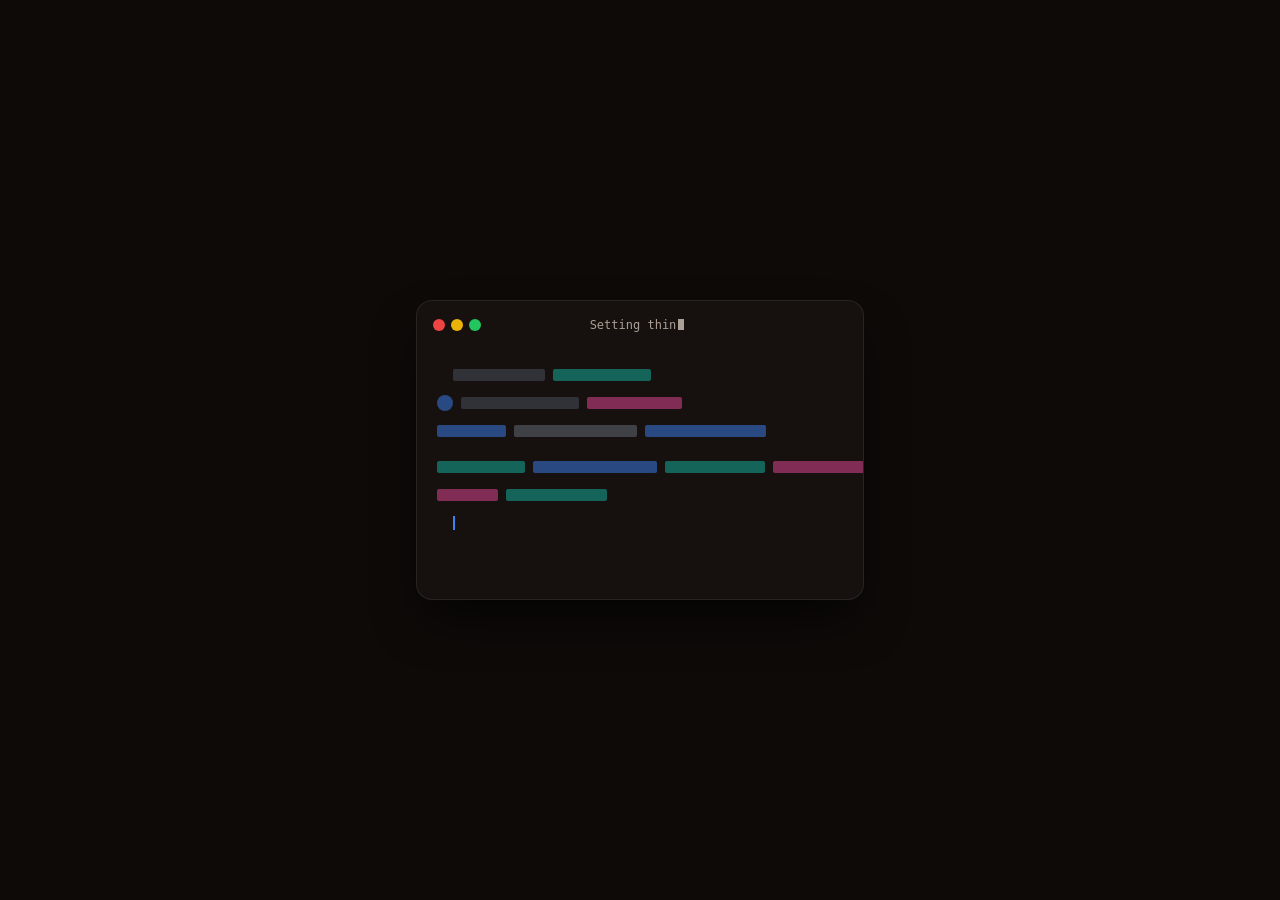
==== commit 6385e4c5: "Full-screen ID card with the photo big inside; first-visit loading screen About - The ID card spans " ====
--- a/index.html
+++ b/index.html
@@ -5,13 +5,14 @@
 <meta name="viewport" content="width=device-width, initial-scale=1">
 <title>อาลีฟ เกษมสวัสดิ์ · Portfolio</title>
 <meta name="description" content="Portfolio ของอาลีฟ เกษมสวัสดิ์ — รางวัลชมเชยจาก มจธ. เว็บไซต์ EXACT AI และเป้าหมายสู่วิศวกรรมคอมพิวเตอร์ KMUTT">
-<!-- settings (menu): skip the page intros, read before anything is drawn -->
-<script>try{localStorage.getItem("skipIntro")&&document.documentElement.classList.add("no-intro")}catch(e){}</script>
+<!-- read before anything is drawn: skip the page intros (settings in the menu); the loading screen only on the first page
+     of a visit (not with intros off or reduced motion); the page shows itself after 8 s whatever happens -->
+<script>(function(d){try{localStorage.getItem("skipIntro")&&d.classList.add("no-intro");if(!sessionStorage.getItem("seenLoader")&&!d.classList.contains("no-intro")&&!matchMedia("(prefers-reduced-motion: reduce)").matches){d.classList.add("loading");setTimeout(function(){d.classList.remove("loading")},8000)}}catch(e){}})(document.documentElement)</script>
 <link rel="preconnect" href="https://fonts.googleapis.com">
 <link rel="preconnect" href="https://fonts.gstatic.com" crossorigin>
 <link href="https://fonts.googleapis.com/css2?family=Kanit:wght@400;600;700;800&family=IBM+Plex+Sans+Thai:wght@400;500;600&display=swap" rel="stylesheet">
-<link rel="stylesheet" href="assets/style.css?v=15">
-<script src="assets/main.js?v=15" defer></script>
+<link rel="stylesheet" href="assets/style.css?v=16">
+<script src="assets/main.js?v=16" defer></script>
 </head>
 <body>
 <header class="site-header">
--- a/assets/style.css
+++ b/assets/style.css
@@ -128,17 +128,18 @@
 .page-title{font-size:clamp(40px,6.6vw,84px);font-weight:800}
 h2{font-size:clamp(26px,3.4vw,38px);font-weight:700;margin:96px 0 32px}
 
-/* profile: an ID card with the photo; tilts with the mouse (main.js) and a light sheen sweeps across on hover */
-.card-wrap{margin-top:16px;display:flex;align-items:center;gap:clamp(28px,5vw,72px);max-width:1120px}
-.card-wrap .id-card{flex:1 1 0;min-width:0}
-.id-card{position:relative;overflow:hidden;max-width:820px;display:grid;grid-template-areas:"head" "face";gap:14px;
-  padding:18px 26px 22px;border-radius:24px;border:1px solid rgba(255,255,255,.1);
+/* profile: an ID card as wide and tall as the screen, a gap from every edge so it still reads as a card; tilts with the mouse
+   (main.js) and a light sheen sweeps across on hover. The about page is full width; its title and skills keep the page width */
+.fold>.crumb,.fold>.page-title{width:min(1120px,100% - 32px);margin-inline:auto}
+.card-wrap{--gap:clamp(10px,1.8vw,26px);margin:clamp(40px,6vh,64px) var(--gap) 0;overflow-x:clip} /* the big name behind the photo may not widen the page */
+.id-card{position:relative;display:grid;grid-template-areas:"head" "face";grid-template-rows:auto 1fr;gap:14px;min-height:max(560px,calc(100svh - 2 * var(--gap)));
+  padding:clamp(18px,2.4vw,30px) clamp(20px,3vw,40px) clamp(20px,2.6vw,32px);border-radius:28px;border:1px solid rgba(255,255,255,.1);
   background:radial-gradient(120% 90% at 100% 0%,rgba(255,106,19,.2),transparent 55%),linear-gradient(160deg,#1f1813,#100b08);
   box-shadow:0 30px 80px -30px rgba(0,0,0,.85),inset 0 1px 0 rgba(255,255,255,.06);transition:transform .25s ease-out}
-.id-card::after{content:"";position:absolute;inset:0;pointer-events:none;
+.id-card::after{content:"";position:absolute;inset:0;border-radius:inherit;pointer-events:none;
   background:linear-gradient(115deg,transparent 38%,rgba(255,255,255,.09) 48%,transparent 58%) 130% 0/250% 100% no-repeat;transition:background-position 1s var(--ease)}
 .id-card:hover::after{background-position:-30% 0}
-.id-head{grid-area:head;padding-bottom:14px;border-bottom:1px dashed rgba(255,255,255,.14)}
+.id-head{grid-area:head;position:relative;z-index:2;padding-bottom:14px;border-bottom:1px dashed rgba(255,255,255,.14)}
 /* surname in orange; a white glint runs across the letters every few seconds */
 .id-word{font:800 clamp(20px,2.6vw,28px)/1.2 Kanit;letter-spacing:.2em}
 .id-word span{color:var(--orange);animation:glint 3.6s ease-in-out infinite;animation-delay:calc(var(--i) * 90ms)}
@@ -146,7 +147,30 @@
 /* the shown face turns visible at once (so it can take focus); the hidden one only after it has faded */
 .id-face{grid-area:face;transition:opacity .5s var(--ease),transform .5s var(--ease)}
 .id-card.show-edu .id-front,.id-card:not(.show-edu) .id-back{opacity:0;visibility:hidden;transform:translateY(12px) scale(.98);transition:opacity .5s var(--ease),transform .5s var(--ease),visibility 0s .5s}
-.id-front{display:grid;grid-template-areas:"info" "flip";gap:14px 32px}
+.id-front{display:grid;grid-template-columns:minmax(0,1.1fr) minmax(0,1fr);grid-template-areas:"photo info" "photo flip";grid-template-rows:1fr auto;gap:14px clamp(24px,4vw,64px)}
+/* the photo: big and the focal point. Layered back to front: a giant outlined first name, a ring and an orange stage light,
+   then him, standing on the card's floor; his head comes out over the dashed line and the card's top edge (overlap).
+   Both photos share one crop, so the hover swap does not jump. The photo is small to begin with, so it is not blown up further */
+.me{grid-area:photo;position:relative;margin:0 0 calc(-1 * clamp(20px,2.6vw,32px));min-height:340px;isolation:isolate;z-index:3;
+  clip-path:inset(-100vh -100vw 0 -100vw)} /* only the bottom is cut, at the card's floor: he stands in the card, his head can go out over its top */
+.me::before{content:"";position:absolute;left:50%;bottom:0;width:min(92%,560px);aspect-ratio:1;translate:-50% 12%;z-index:-1;border-radius:50%;
+  background:radial-gradient(closest-side,rgba(255,106,19,.55),rgba(255,106,19,.12) 60%,transparent 72%);transition:opacity .5s var(--ease),scale .6s var(--ease)}
+.me::after{content:"";position:absolute;left:50%;bottom:10%;width:min(70%,420px);aspect-ratio:1;translate:-50% 0;z-index:-1;border-radius:50%;border:1px solid rgba(255,106,19,.35)}
+.me-word{position:absolute;inset:auto -14% 40%;z-index:-1;text-align:center;font:800 clamp(80px,15vw,260px)/.8 Kanit;letter-spacing:-.03em;
+  color:transparent;-webkit-text-stroke:2px rgba(255,106,19,.62);user-select:none;pointer-events:none}
+.me img{position:absolute;left:50%;bottom:-13%;height:min(calc(113% + 40px),880px);width:auto;max-width:none;translate:-50% 0;transform-origin:50% 100%;
+  filter:drop-shadow(0 24px 30px rgba(0,0,0,.55));transition:opacity .35s var(--ease),transform .5s var(--ease)}
+.me-hover{opacity:0}
+.me:hover .me-hover{opacity:1}
+.me:hover .me-idle{opacity:0}
+.me:hover img{transform:scale(1.03)}
+.me:hover::before{scale:1.08}
+.profile dd{font-size:clamp(16px,1.3vw,19px)}
+@media (max-width:860px){
+  .id-front{grid-template-columns:1fr;grid-template-areas:"photo" "info" "flip";grid-template-rows:auto auto auto}
+  .me{height:min(62svh,520px);margin:0}
+  .me img{height:calc(100% + 36px);bottom:-6%}
+}
 .id-flip{grid-area:flip;justify-self:end;align-self:end;display:inline-flex;gap:8px;align-items:center;padding:10px 18px;border-radius:999px;border:1px solid rgba(255,106,19,.5);
   background:var(--orange-dim);color:var(--orange);font:600 15px/1 Kanit;cursor:pointer;transition:background-color .3s,color .3s}
 .id-flip:hover{background:var(--orange);color:#1a0b02}
@@ -185,28 +209,11 @@
 .name-intro .page>:not(.fold),.name-intro .fold>:not([data-intro]),.name-intro .site-footer{opacity:0;transform:translateY(28px)}
 .fold{min-height:calc(100svh - clamp(124px,17vh,170px));display:flex;flex-direction:column}
 /* a little white cloud pops out of the photo once the name has landed, then floats; it links down to the skills */
-/* the photo: a framed panel with an orange glow; the person stands on its floor and the head comes out over the top edge.
-   Hovering swaps the standing pose for arms crossed (both images share one crop, so nothing jumps) */
-.me{position:relative;flex:0 0 clamp(220px,24vw,310px);margin:0;padding-top:24%}
-.me-frame{position:relative;aspect-ratio:4/5;border-radius:28px;isolation:isolate;
-  background:radial-gradient(90% 70% at 50% 100%,rgba(255,106,19,.55),transparent 65%),radial-gradient(60% 50% at 80% 10%,rgba(255,160,71,.18),transparent 70%),linear-gradient(165deg,#2a1b13,#110b08);
-  border:1px solid rgba(255,255,255,.12);box-shadow:0 30px 70px -28px rgba(0,0,0,.9),inset 0 1px 0 rgba(255,255,255,.12);transition:box-shadow .5s var(--ease)}
-/* a thin orange ring inside the frame, and fine dots like a studio backdrop */
-.me-frame::before{content:"";position:absolute;inset:10px;z-index:-1;border-radius:20px;border:1px solid rgba(255,106,19,.35);
-  background:radial-gradient(rgba(255,255,255,.07) 1px,transparent 1.2px) 0 0/14px 14px}
-.me-frame img{position:absolute;left:1%;bottom:0;width:98%;height:auto;transform-origin:50% 100%;transition:opacity .35s var(--ease),transform .5s var(--ease);
-  filter:drop-shadow(0 18px 22px rgba(0,0,0,.45))}
-.me-hover{opacity:0}
-.me:hover .me-hover{opacity:1}
-.me:hover .me-idle{opacity:0}
-.me:hover .me-frame img{transform:scale(1.04)}
-.me:hover .me-frame{box-shadow:0 36px 80px -26px rgba(0,0,0,.9),0 0 0 1px rgba(255,106,19,.45),0 0 60px -10px rgba(255,106,19,.45)}
-@media (max-width:860px){.card-wrap{flex-direction:column;align-items:stretch}.card-wrap .id-card{flex:none}.me{align-self:center;width:min(260px,70vw);flex-basis:auto}}
-.cloud{position:absolute;top:9%;right:-26px;z-index:2;padding:10px 16px;border-radius:999px;background:#fff;color:#1a0b02;font:700 14px/1 Kanit;white-space:nowrap;
+.cloud{position:absolute;top:2%;right:6%;z-index:2;padding:10px 16px;border-radius:999px;background:#fff;color:#1a0b02;font:700 14px/1 Kanit;white-space:nowrap;
   filter:drop-shadow(0 10px 14px rgba(0,0,0,.4));transform-origin:15% 100%;transition:scale .3s cubic-bezier(.3,1.7,.5,1);
   animation:cloud-pop .8s cubic-bezier(.3,1.7,.5,1) 1.1s backwards,bob 3.2s ease-in-out 1.9s infinite}
 .name-intro .cloud{animation:none}
-@media (max-width:600px){.cloud{right:-6px}}
+@media (max-width:600px){.cloud{top:4%;right:2%}}
 .cloud span{position:relative;z-index:1}
 .cloud::before,.cloud::after,.cloud i{content:"";position:absolute;border-radius:50%;background:#fff}
 .cloud::before{width:30px;height:30px;top:-13px;left:16px}
@@ -593,3 +600,35 @@
   .goal-outro::before{clip-path:none}
   .menu-hint path{stroke-dashoffset:0}
 }
+
+/* ---------- Loading screen: only on the first page of a visit (the <head> decides). A small terminal window: the title types
+   and deletes a few words, coloured code bars grow in line after line under a blinking cursor. Everything else on the page
+   waits, hidden and paused, until it fades away */
+html.loading body>*:not(.loader){visibility:hidden}
+html.loading body *{animation-play-state:paused!important}
+html.loading .loader,html.loading .loader *{animation-play-state:running!important}
+.loader{position:fixed;inset:0;z-index:100;display:grid;place-items:center;padding:32px;background:var(--bg);transition:opacity .5s var(--ease),visibility 0s .5s}
+.loader.out{opacity:0;visibility:hidden}
+.ld-win{position:relative;width:min(448px,100%);height:300px;border-radius:16px;overflow:hidden;background:var(--surface);border:1px solid var(--line);
+  box-shadow:0 25px 50px -12px rgba(0,0,0,.65);animation:ld-in .3s ease-out both;transition:transform .5s var(--ease)}
+.loader.out .ld-win{transform:scale(1.04)}
+@keyframes ld-in{from{opacity:0;transform:scale(.95)}}
+.ld-bar{position:relative;z-index:1;display:flex;align-items:center;height:48px;padding:0 16px}
+.ld-dots{display:flex;gap:6px}
+.ld-dots i{width:12px;height:12px;border-radius:50%;background:#ef4444}
+.ld-dots i:nth-child(2){background:#eab308}.ld-dots i:nth-child(3){background:#22c55e}
+.ld-title{flex:1;margin-right:54px;text-align:center;font:12px/1 ui-monospace,Menlo,Consolas,monospace;color:var(--muted);white-space:nowrap;animation:fade-in .3s .2s both}
+@keyframes fade-in{from{opacity:0}}
+.ld-title::after{content:"";display:inline-block;width:6px;height:11px;margin-left:2px;vertical-align:-1px;background:var(--muted);animation:blink 1s steps(1) infinite}
+.ld-body{position:relative;height:calc(100% - 48px);padding:16px 20px;overflow:hidden}
+.ld-lines{display:flex;flex-direction:column;gap:8px}
+.ld-line{display:flex;flex:none;align-items:center;gap:8px;height:20px;animation:ld-line .2s ease-out both}
+.ld-line.gap{margin-top:8px}.ld-line.indent{padding-left:16px}
+@keyframes ld-line{from{opacity:0;transform:translateX(-5px)}}
+.ld-line span{flex:none;width:var(--w);height:12px;border-radius:2px;opacity:.5;animation:ld-grow .25s ease-out both}
+@keyframes ld-grow{from{width:0}}
+.ld-line .dot{width:16px;height:16px;border-radius:50%;animation:ld-pop .2s .05s ease-out both}
+@keyframes ld-pop{from{transform:scale(0)}}
+.ld-sep{flex:none;height:4px;border-radius:2px;background:var(--bg);opacity:.3}
+.ld-cursor{display:block;width:2px;height:14px;background:#3b82f6;animation:blink 1.06s steps(1) infinite}
+@media (max-width:480px){.ld-dots i{width:10px;height:10px}}
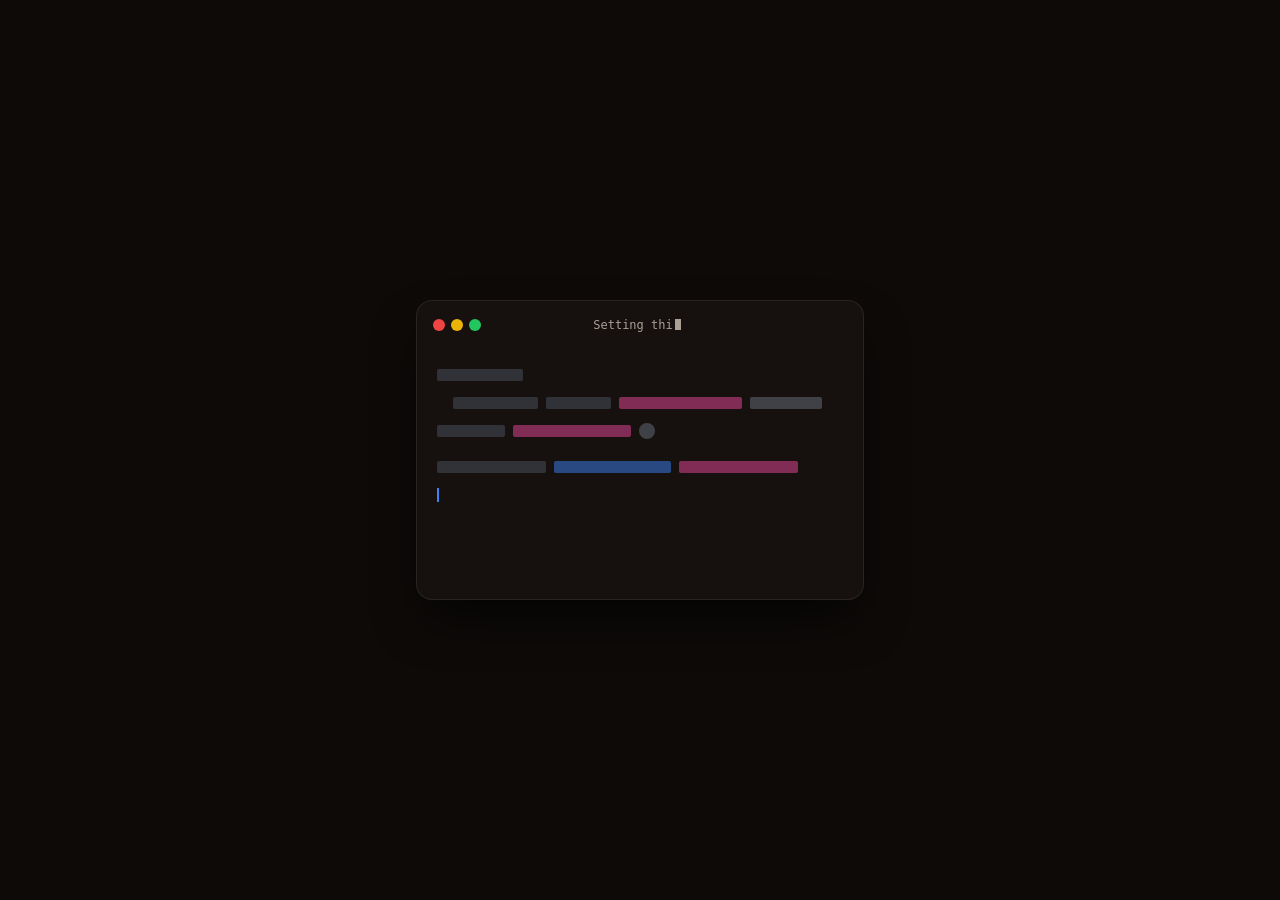
==== commit 33ebcb6b: "New sharper photos in the ID card Standing (idle) and arms crossed (hover) replaced with the new pho" ====
--- a/index.html
+++ b/index.html
@@ -11,8 +11,8 @@
 <link rel="preconnect" href="https://fonts.googleapis.com">
 <link rel="preconnect" href="https://fonts.gstatic.com" crossorigin>
 <link href="https://fonts.googleapis.com/css2?family=Kanit:wght@400;600;700;800&family=IBM+Plex+Sans+Thai:wght@400;500;600&display=swap" rel="stylesheet">
-<link rel="stylesheet" href="assets/style.css?v=16">
-<script src="assets/main.js?v=16" defer></script>
+<link rel="stylesheet" href="assets/style.css?v=17">
+<script src="assets/main.js?v=17" defer></script>
 </head>
 <body>
 <header class="site-header">
--- a/assets/style.css
+++ b/assets/style.css
@@ -153,12 +153,12 @@
    Both photos share one crop, so the hover swap does not jump. The photo is small to begin with, so it is not blown up further */
 .me{grid-area:photo;position:relative;margin:0 0 calc(-1 * clamp(20px,2.6vw,32px));min-height:340px;isolation:isolate;z-index:3;
   clip-path:inset(-100vh -100vw 0 -100vw)} /* only the bottom is cut, at the card's floor: he stands in the card, his head can go out over its top */
-.me::before{content:"";position:absolute;left:50%;bottom:0;width:min(92%,560px);aspect-ratio:1;translate:-50% 12%;z-index:-1;border-radius:50%;
+.me::before{content:"";position:absolute;left:50%;bottom:0;width:min(80%,460px);aspect-ratio:1;translate:-50% 12%;z-index:-1;border-radius:50%;
   background:radial-gradient(closest-side,rgba(255,106,19,.55),rgba(255,106,19,.12) 60%,transparent 72%);transition:opacity .5s var(--ease),scale .6s var(--ease)}
-.me::after{content:"";position:absolute;left:50%;bottom:10%;width:min(70%,420px);aspect-ratio:1;translate:-50% 0;z-index:-1;border-radius:50%;border:1px solid rgba(255,106,19,.35)}
-.me-word{position:absolute;inset:auto -14% 40%;z-index:-1;text-align:center;font:800 clamp(80px,15vw,260px)/.8 Kanit;letter-spacing:-.03em;
+.me::after{content:"";position:absolute;left:50%;bottom:10%;width:min(58%,340px);aspect-ratio:1;translate:-50% 0;z-index:-1;border-radius:50%;border:1px solid rgba(255,106,19,.35)}
+.me-word{position:absolute;inset:auto -14% 30%;z-index:-1;text-align:center;font:800 clamp(70px,11.5vw,200px)/.8 Kanit;letter-spacing:-.03em;
   color:transparent;-webkit-text-stroke:2px rgba(255,106,19,.62);user-select:none;pointer-events:none}
-.me img{position:absolute;left:50%;bottom:-13%;height:min(calc(113% + 40px),880px);width:auto;max-width:none;translate:-50% 0;transform-origin:50% 100%;
+.me img{position:absolute;left:50%;bottom:-10%;height:min(82%,600px);width:auto;max-width:none;translate:-50% 0;transform-origin:50% 100%;
   filter:drop-shadow(0 24px 30px rgba(0,0,0,.55));transition:opacity .35s var(--ease),transform .5s var(--ease)}
 .me-hover{opacity:0}
 .me:hover .me-hover{opacity:1}
@@ -168,8 +168,8 @@
 .profile dd{font-size:clamp(16px,1.3vw,19px)}
 @media (max-width:860px){
   .id-front{grid-template-columns:1fr;grid-template-areas:"photo" "info" "flip";grid-template-rows:auto auto auto}
-  .me{height:min(62svh,520px);margin:0}
-  .me img{height:calc(100% + 36px);bottom:-6%}
+  .me{height:min(46svh,400px);margin:0}
+  .me img{height:calc(100% + 20px);bottom:-6%}
 }
 .id-flip{grid-area:flip;justify-self:end;align-self:end;display:inline-flex;gap:8px;align-items:center;padding:10px 18px;border-radius:999px;border:1px solid rgba(255,106,19,.5);
   background:var(--orange-dim);color:var(--orange);font:600 15px/1 Kanit;cursor:pointer;transition:background-color .3s,color .3s}
@@ -214,6 +214,8 @@
   animation:cloud-pop .8s cubic-bezier(.3,1.7,.5,1) 1.1s backwards,bob 3.2s ease-in-out 1.9s infinite}
 .name-intro .cloud{animation:none}
 @media (max-width:600px){.cloud{top:4%;right:2%}}
+/* wide screens: the cloud sits by his head (head top = photo height less the part below the card floor) */
+@media (min-width:861px){.me .cloud{top:auto;bottom:calc(min(82%,600px) - 10% - 34px);right:16%}}
 .cloud span{position:relative;z-index:1}
 .cloud::before,.cloud::after,.cloud i{content:"";position:absolute;border-radius:50%;background:#fff}
 .cloud::before{width:30px;height:30px;top:-13px;left:16px}
@@ -255,6 +257,7 @@
 /* small horizontal chips: icon + name; featured ones wear a crown on top and link to their works */
 .skill-grid{list-style:none;display:flex;flex-wrap:wrap;gap:22px 12px;padding-top:12px}
 .skills{--s:0}
+.page:has(#skills){overflow-x:clip} /* drifting chips may float past the screen edge, never widen the page */
 .js .skills.drifting .tile{animation:drift var(--dur,9s) ease-in-out var(--del,0s) infinite alternate}
 @keyframes drift{
   from{translate:calc(var(--dx,0px) * var(--s)) calc(var(--dy,0px) * var(--s));rotate:calc(var(--r,0deg) * var(--s))}
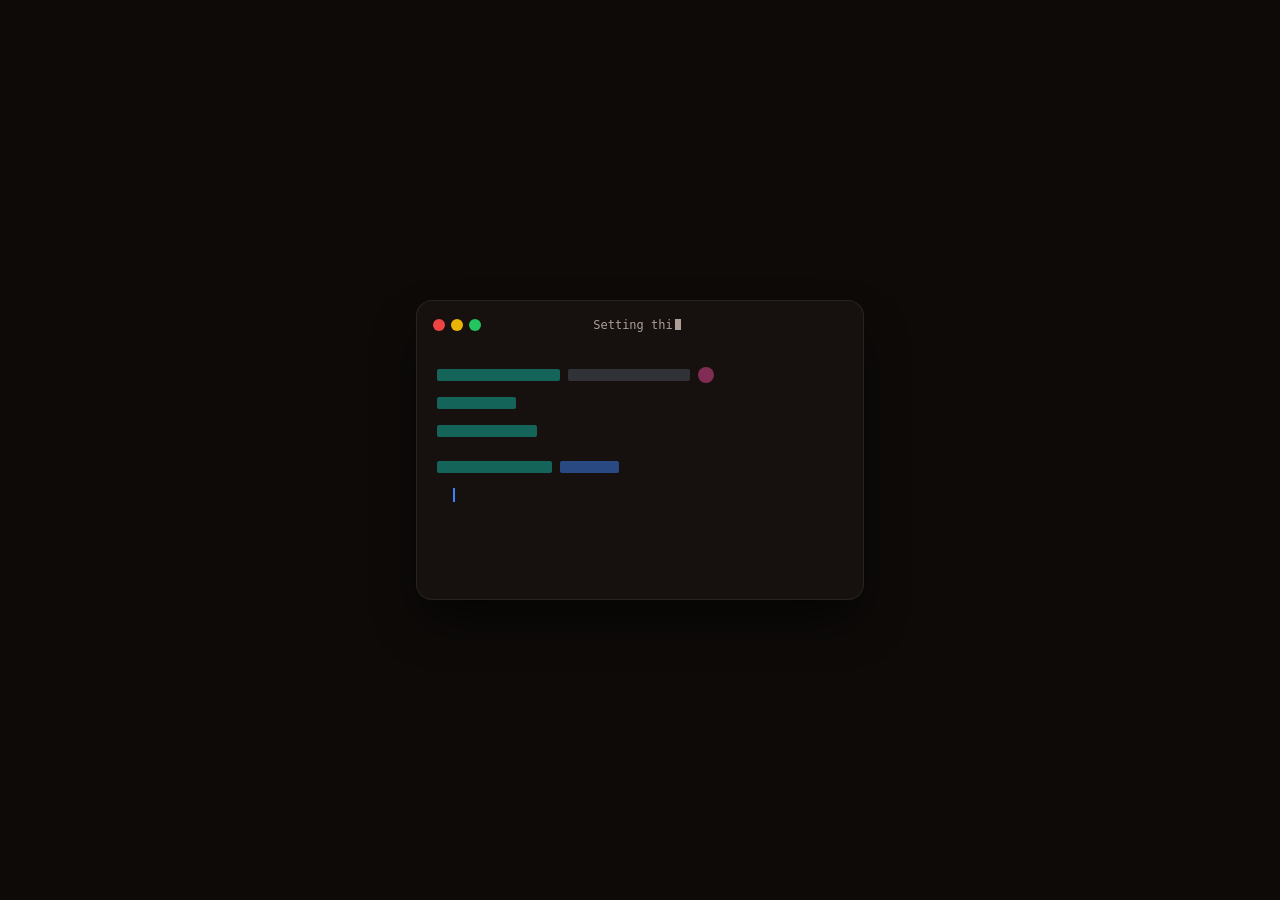
==== commit 66d192c2: "Framed photo, education under the facts, "About me", bold statement words About - A frame sits behin" ====
--- a/index.html
+++ b/index.html
@@ -11,8 +11,8 @@
 <link rel="preconnect" href="https://fonts.googleapis.com">
 <link rel="preconnect" href="https://fonts.gstatic.com" crossorigin>
 <link href="https://fonts.googleapis.com/css2?family=Kanit:wght@400;600;700;800&family=IBM+Plex+Sans+Thai:wght@400;500;600&display=swap" rel="stylesheet">
-<link rel="stylesheet" href="assets/style.css?v=17">
-<script src="assets/main.js?v=17" defer></script>
+<link rel="stylesheet" href="assets/style.css?v=18">
+<script src="assets/main.js?v=18" defer></script>
 </head>
 <body>
 <header class="site-header">
--- a/assets/style.css
+++ b/assets/style.css
@@ -131,73 +131,77 @@
 /* profile: an ID card as wide and tall as the screen, a gap from every edge so it still reads as a card; tilts with the mouse
    (main.js) and a light sheen sweeps across on hover. The about page is full width; its title and skills keep the page width */
 .fold>.crumb,.fold>.page-title{width:min(1120px,100% - 32px);margin-inline:auto}
-.card-wrap{--gap:clamp(10px,1.8vw,26px);margin:clamp(40px,6vh,64px) var(--gap) 0;overflow-x:clip} /* the big name behind the photo may not widen the page */
-.id-card{position:relative;display:grid;grid-template-areas:"head" "face";grid-template-rows:auto 1fr;gap:14px;min-height:max(560px,calc(100svh - 2 * var(--gap)));
-  padding:clamp(18px,2.4vw,30px) clamp(20px,3vw,40px) clamp(20px,2.6vw,32px);border-radius:28px;border:1px solid rgba(255,255,255,.1);
+.card-wrap{--gap:clamp(16px,3.4vw,52px);margin:clamp(40px,6vh,64px) var(--gap) 0;overflow-x:clip} /* the big name behind the photo may not widen the page */
+.id-card{position:relative;display:grid;grid-template-areas:"head" "face";grid-template-rows:auto 1fr;gap:12px;min-height:clamp(520px,calc(100svh - 2 * var(--gap)),760px);
+  padding:clamp(14px,1.8vw,22px) clamp(16px,2.4vw,30px) clamp(16px,2vw,24px);border-radius:28px;border:1px solid rgba(255,255,255,.1);
   background:radial-gradient(120% 90% at 100% 0%,rgba(255,106,19,.2),transparent 55%),linear-gradient(160deg,#1f1813,#100b08);
   box-shadow:0 30px 80px -30px rgba(0,0,0,.85),inset 0 1px 0 rgba(255,255,255,.06);transition:transform .25s ease-out}
 .id-card::after{content:"";position:absolute;inset:0;border-radius:inherit;pointer-events:none;
   background:linear-gradient(115deg,transparent 38%,rgba(255,255,255,.09) 48%,transparent 58%) 130% 0/250% 100% no-repeat;transition:background-position 1s var(--ease)}
 .id-card:hover::after{background-position:-30% 0}
-.id-head{grid-area:head;position:relative;z-index:2;padding-bottom:14px;border-bottom:1px dashed rgba(255,255,255,.14)}
+.id-head{grid-area:head;position:relative;z-index:2;display:flex;align-items:center;justify-content:space-between;gap:16px;padding-bottom:12px;border-bottom:1px dashed rgba(255,255,255,.14)}
+@media (max-width:600px){.id-head::after{display:none}}
+.id-head::after{content:"STUDENT PROFILE";font:600 11px/1 ui-monospace,Menlo,Consolas,monospace;letter-spacing:.18em;color:var(--muted);white-space:nowrap}
 /* surname in orange; a white glint runs across the letters every few seconds */
 .id-word{font:800 clamp(20px,2.6vw,28px)/1.2 Kanit;letter-spacing:.2em}
 .id-word span{color:var(--orange);animation:glint 3.6s ease-in-out infinite;animation-delay:calc(var(--i) * 90ms)}
 @keyframes glint{0%,24%,100%{color:var(--orange)}12%{color:#fff}}
-/* the shown face turns visible at once (so it can take focus); the hidden one only after it has faded */
-.id-face{grid-area:face;transition:opacity .5s var(--ease),transform .5s var(--ease)}
-.id-card.show-edu .id-front,.id-card:not(.show-edu) .id-back{opacity:0;visibility:hidden;transform:translateY(12px) scale(.98);transition:opacity .5s var(--ease),transform .5s var(--ease),visibility 0s .5s}
-.id-front{display:grid;grid-template-columns:minmax(0,1.1fr) minmax(0,1fr);grid-template-areas:"photo info" "photo flip";grid-template-rows:1fr auto;gap:14px clamp(24px,4vw,64px)}
-/* the photo: big and the focal point. Layered back to front: a giant outlined first name, a ring and an orange stage light,
-   then him, standing on the card's floor; his head comes out over the dashed line and the card's top edge (overlap).
-   Both photos share one crop, so the hover swap does not jump. The photo is small to begin with, so it is not blown up further */
-.me{grid-area:photo;position:relative;margin:0 0 calc(-1 * clamp(20px,2.6vw,32px));min-height:340px;isolation:isolate;z-index:3;
-  clip-path:inset(-100vh -100vw 0 -100vw)} /* only the bottom is cut, at the card's floor: he stands in the card, his head can go out over its top */
-.me::before{content:"";position:absolute;left:50%;bottom:0;width:min(80%,460px);aspect-ratio:1;translate:-50% 12%;z-index:-1;border-radius:50%;
-  background:radial-gradient(closest-side,rgba(255,106,19,.55),rgba(255,106,19,.12) 60%,transparent 72%);transition:opacity .5s var(--ease),scale .6s var(--ease)}
-.me::after{content:"";position:absolute;left:50%;bottom:10%;width:min(58%,340px);aspect-ratio:1;translate:-50% 0;z-index:-1;border-radius:50%;border:1px solid rgba(255,106,19,.35)}
-.me-word{position:absolute;inset:auto -14% 30%;z-index:-1;text-align:center;font:800 clamp(70px,11.5vw,200px)/.8 Kanit;letter-spacing:-.03em;
+.id-face{grid-area:face}
+.id-front{display:grid;grid-template-columns:minmax(0,.85fr) minmax(0,1.15fr);grid-template-areas:"photo info" "photo edu";grid-template-rows:1fr auto;gap:18px clamp(20px,3vw,44px)}
+/* the photo, the card's focal point. Back to front: a frame (studio dots, an orange light from below, a ring), the giant outlined
+   first name across it, then him; he is cut at the frame's floor and his head comes out over its top (overlap).
+   Both photos share one crop, so the hover swap does not jump */
+.me{grid-area:photo;position:relative;margin:0;min-height:420px;isolation:isolate;z-index:3;clip-path:inset(-100vh -100vw 0 -100vw)}
+.me-frame{position:absolute;inset:15% 3% 0;z-index:-2;border-radius:24px;border:1px solid rgba(255,106,19,.4);
+  background:radial-gradient(80% 55% at 50% 100%,rgba(255,106,19,.5),transparent 72%),radial-gradient(rgba(255,255,255,.07) 1px,transparent 1.3px) 0 0/14px 14px,linear-gradient(170deg,#2b1c14,#120c09);
+  box-shadow:inset 0 1px 0 rgba(255,255,255,.12),0 24px 50px -24px rgba(0,0,0,.85);transition:box-shadow .5s var(--ease),border-color .5s var(--ease)}
+.me-frame::after{content:"";position:absolute;left:50%;bottom:8%;width:min(72%,320px);aspect-ratio:1;translate:-50% 0;border-radius:50%;border:1px solid rgba(255,106,19,.32)}
+.me-word{position:absolute;inset:auto -14% 36%;z-index:-1;text-align:center;font:800 clamp(70px,11.5vw,200px)/.8 Kanit;letter-spacing:-.03em;
   color:transparent;-webkit-text-stroke:2px rgba(255,106,19,.62);user-select:none;pointer-events:none}
-.me img{position:absolute;left:50%;bottom:-10%;height:min(82%,600px);width:auto;max-width:none;translate:-50% 0;transform-origin:50% 100%;
+.me img{position:absolute;left:50%;bottom:-9%;height:min(106%,640px);width:auto;max-width:none;translate:-50% 0;transform-origin:50% 100%;
   filter:drop-shadow(0 24px 30px rgba(0,0,0,.55));transition:opacity .35s var(--ease),transform .5s var(--ease)}
 .me-hover{opacity:0}
 .me:hover .me-hover{opacity:1}
 .me:hover .me-idle{opacity:0}
 .me:hover img{transform:scale(1.03)}
-.me:hover::before{scale:1.08}
-.profile dd{font-size:clamp(16px,1.3vw,19px)}
+.me:hover .me-frame{border-color:rgba(255,106,19,.7);box-shadow:inset 0 1px 0 rgba(255,255,255,.12),0 24px 50px -24px rgba(0,0,0,.85),0 0 46px -8px rgba(255,106,19,.5)}
+/* facts: the name big (it switches language, main.js), the rest in small tiles, the e-mail in a full-width row */
+.profile{grid-area:info;display:grid;grid-template-columns:1fr 1fr;gap:10px;align-content:center}
+.profile div{padding:12px 16px;border-radius:14px;border:1px solid var(--line);background:rgba(255,255,255,.035);transition:border-color .3s,background-color .3s}
+.profile div:hover{border-color:rgba(255,106,19,.4);background:rgba(255,106,19,.06)}
+.profile div:first-child,.profile div:last-child{grid-column:1/-1}
+.profile .who{padding:0 0 6px;border:0;background:none}
+.profile .who:hover{background:none}
+.profile dt{color:var(--muted);font-size:13px}
+.profile dd{margin-top:2px;font:600 clamp(16px,1.45vw,21px)/1.35 Kanit;overflow-wrap:anywhere}
+.profile .who dd{min-height:1.2em;font:700 clamp(26px,3.1vw,44px)/1.2 Kanit}
+.who-name.accent{color:var(--orange)}
+.who .caret{width:.07em;height:.85em;vertical-align:-.06em;margin-left:.06em}
+.profile div:last-child dd{font-weight:500}
+/* education, under the facts: three crests on a dashed line; a crest turns once around when pointed at */
+.edu{grid-area:edu}
+.edu h2{display:flex;align-items:center;gap:12px;margin:0 0 14px;font:600 15px/1 Kanit;color:var(--muted);letter-spacing:.04em}
+.edu h2::after{content:"";flex:1;border-top:1px solid var(--line)}
+.crests{list-style:none;position:relative;display:grid;grid-template-columns:repeat(3,1fr);gap:16px;text-align:center}
+.crests::before{content:"";position:absolute;left:16.7%;right:16.7%;top:34px;border-top:2px dashed rgba(255,106,19,.45)}
+.crests img{position:relative;display:block;width:68px;height:68px;object-fit:contain;margin:0 auto 10px;padding:4px;border-radius:50%;
+  background:radial-gradient(circle,#1a130f 62%,transparent 64%);transition:transform .9s var(--ease)}
+.crests li:hover img{transform:rotate(360deg)}
+.crests small{font:600 12px/1.2 Kanit;color:var(--orange)}
+.crests h3{font-size:16px;font-weight:600;line-height:1.35;margin-top:4px}
+.crests .next h3{color:var(--orange)}
+.crests p{color:var(--muted);font-size:13px}
 @media (max-width:860px){
-  .id-front{grid-template-columns:1fr;grid-template-areas:"photo" "info" "flip";grid-template-rows:auto auto auto}
-  .me{height:min(46svh,400px);margin:0}
+  .id-front{grid-template-columns:1fr;grid-template-areas:"photo" "info" "edu";grid-template-rows:auto auto auto}
+  .me{height:min(50svh,420px);min-height:0}
   .me img{height:calc(100% + 20px);bottom:-6%}
 }
-.id-flip{grid-area:flip;justify-self:end;align-self:end;display:inline-flex;gap:8px;align-items:center;padding:10px 18px;border-radius:999px;border:1px solid rgba(255,106,19,.5);
-  background:var(--orange-dim);color:var(--orange);font:600 15px/1 Kanit;cursor:pointer;transition:background-color .3s,color .3s}
-.id-flip:hover{background:var(--orange);color:#1a0b02}
-.id-back{display:flex;flex-direction:column;gap:14px}
-.id-back h2{font-size:22px;font-weight:700;margin:0}
-.id-back .id-flip{align-self:flex-end;margin-top:auto}
-.crests{list-style:none;position:relative;margin:auto 0;display:grid;grid-template-columns:repeat(3,1fr);gap:20px;text-align:center}
-.crests::before{content:"";position:absolute;left:16.7%;right:16.7%;top:44px;border-top:2px dashed rgba(255,106,19,.45)}
-.crests img{position:relative;display:block;width:88px;height:88px;object-fit:contain;margin:0 auto 12px;padding:4px;border-radius:50%;background:radial-gradient(circle,#1a130f 62%,transparent 64%)}
-.show-edu .crests li{animation:crest-in .6s var(--ease) backwards;animation-delay:calc(var(--i) * 120ms + 150ms)}
-@keyframes crest-in{from{opacity:0;transform:translateY(16px) scale(.9)}}
-.crests small{font:600 13px/1.2 Kanit;color:var(--orange)}
-.crests h3{font-size:17px;font-weight:600;line-height:1.4;margin-top:6px}
-.crests .next h3{color:var(--orange)}
-.crests p{color:var(--muted);font-size:14px}
-.profile{grid-area:info;display:grid;grid-template-columns:1fr 1fr;gap:0 24px;align-content:center}
-.profile div{padding:11px 0;border-bottom:1px solid var(--line)}
-.profile div:first-child,.profile div:last-child{grid-column:1/-1}
-.profile div:last-child{border:0}
-.profile dt{color:var(--muted);font-size:13px}
-.profile dd{font-weight:500;margin-top:2px;overflow-wrap:anywhere}
 @media (max-width:600px){
-  .id-card{padding:20px}
-  .crests{grid-template-columns:1fr;text-align:left}
-  .crests::before{left:31px;right:auto;top:32px;bottom:32px;border-top:0;border-left:2px dashed rgba(255,106,19,.45)}
-  .crests li{display:grid;grid-template-columns:64px 1fr;column-gap:14px;align-content:center}
-  .crests img{grid-row:span 3;width:64px;height:64px;margin:0}
+  .id-card{padding:18px}
+  .crests{grid-template-columns:1fr;gap:14px;text-align:left}
+  .crests::before{left:27px;right:auto;top:28px;bottom:28px;border-top:0;border-left:2px dashed rgba(255,106,19,.45)}
+  .crests li{display:grid;grid-template-columns:56px 1fr;column-gap:14px;align-content:center}
+  .crests img{grid-row:span 3;width:56px;height:56px;margin:0}
 }
 /* about: the name types in the middle of the screen, then glides into place (main.js) */
 .name{display:inline-block;transform-origin:0 0}
@@ -215,7 +219,7 @@
 .name-intro .cloud{animation:none}
 @media (max-width:600px){.cloud{top:4%;right:2%}}
 /* wide screens: the cloud sits by his head (head top = photo height less the part below the card floor) */
-@media (min-width:861px){.me .cloud{top:auto;bottom:calc(min(82%,600px) - 10% - 34px);right:16%}}
+@media (min-width:861px){.me .cloud{top:auto;bottom:calc(min(106%,640px) - 9% - 30px);right:8%}}
 .cloud span{position:relative;z-index:1}
 .cloud::before,.cloud::after,.cloud i{content:"";position:absolute;border-radius:50%;background:#fff}
 .cloud::before{width:30px;height:30px;top:-13px;left:16px}
@@ -564,9 +568,20 @@
 .dock-hint.gone{opacity:0}
 @media (max-width:600px){.dock ul{gap:12px;padding:8px 10px}.dock-icon{width:48px;height:48px}}
 /* a quiet corner button: the whole statement of purpose as plain text, with no animation or blur at all */
-.sop-all-btn{position:fixed;left:12px;bottom:12px;z-index:60;width:34px;height:34px;padding:0;border-radius:9px;border:1px solid rgba(255,255,255,.12);background:rgba(13,10,8,.75);
-  color:var(--muted);font:700 9px/1 ui-monospace,Menlo,Consolas,monospace;letter-spacing:.04em;cursor:pointer;opacity:.35}
-.sop-all-btn:is(:hover,:focus-visible){opacity:1;color:var(--text)}
+/* the important words of the statement: bold and orange (two in blue) */
+:is(.sop-body,.sop-all-text) .hl{font-weight:700;color:var(--orange)}
+:is(.sop-body,.sop-all-text) .hl-blue{font-weight:700;color:#4da3ff}
+/* the corner button that opens the whole statement as plain text: a clear pill with a page icon */
+.sop-all-btn{position:fixed;left:14px;bottom:14px;z-index:60;display:inline-flex;align-items:center;gap:8px;padding:10px 16px 10px 12px;border-radius:999px;
+  border:1px solid rgba(255,106,19,.55);background:rgba(22,15,11,.92);color:var(--text);font:600 14px/1 Kanit;cursor:pointer;
+  box-shadow:0 10px 26px -8px rgba(0,0,0,.8),0 0 0 4px rgba(255,106,19,.08);transition:background-color .25s,border-color .25s,transform .25s var(--ease)}
+.sop-all-btn::before{content:"";width:18px;height:18px;flex:none;background:var(--orange);
+  -webkit-mask:url("data:image/svg+xml,%3Csvg xmlns='http://www.w3.org/2000/svg' viewBox='0 0 24 24' fill='none' stroke='black' stroke-width='2' stroke-linecap='round' stroke-linejoin='round'%3E%3Cpath d='M14 3H7a2 2 0 0 0-2 2v14a2 2 0 0 0 2 2h10a2 2 0 0 0 2-2V8z'/%3E%3Cpath d='M14 3v5h5M9 13h6M9 17h6'/%3E%3C/svg%3E") center/contain no-repeat;
+  mask:url("data:image/svg+xml,%3Csvg xmlns='http://www.w3.org/2000/svg' viewBox='0 0 24 24' fill='none' stroke='black' stroke-width='2' stroke-linecap='round' stroke-linejoin='round'%3E%3Cpath d='M14 3H7a2 2 0 0 0-2 2v14a2 2 0 0 0 2 2h10a2 2 0 0 0 2-2V8z'/%3E%3Cpath d='M14 3v5h5M9 13h6M9 17h6'/%3E%3C/svg%3E") center/contain no-repeat}
+.sop-all-btn:is(:hover,:focus-visible){background:var(--orange);border-color:var(--orange);color:#1a0b02;transform:translateY(-2px)}
+.sop-all-btn:is(:hover,:focus-visible)::before{background:#1a0b02}
+/* phones: above the dock, so the two never meet */
+@media (max-width:720px){.sop-all-btn{bottom:104px;padding:9px 14px 9px 10px;font-size:13px}}
 .sop-all{position:fixed;inset:0;margin:auto;width:min(860px,calc(100% - 24px));height:fit-content;max-height:calc(100dvh - 48px);overflow:auto;overscroll-behavior:contain;padding:0;
   border:1px solid var(--line);border-radius:14px;background:#0d0a08;color:#e9ded6;animation:none}
 .sop-all::backdrop{background:rgba(0,0,0,.72)}
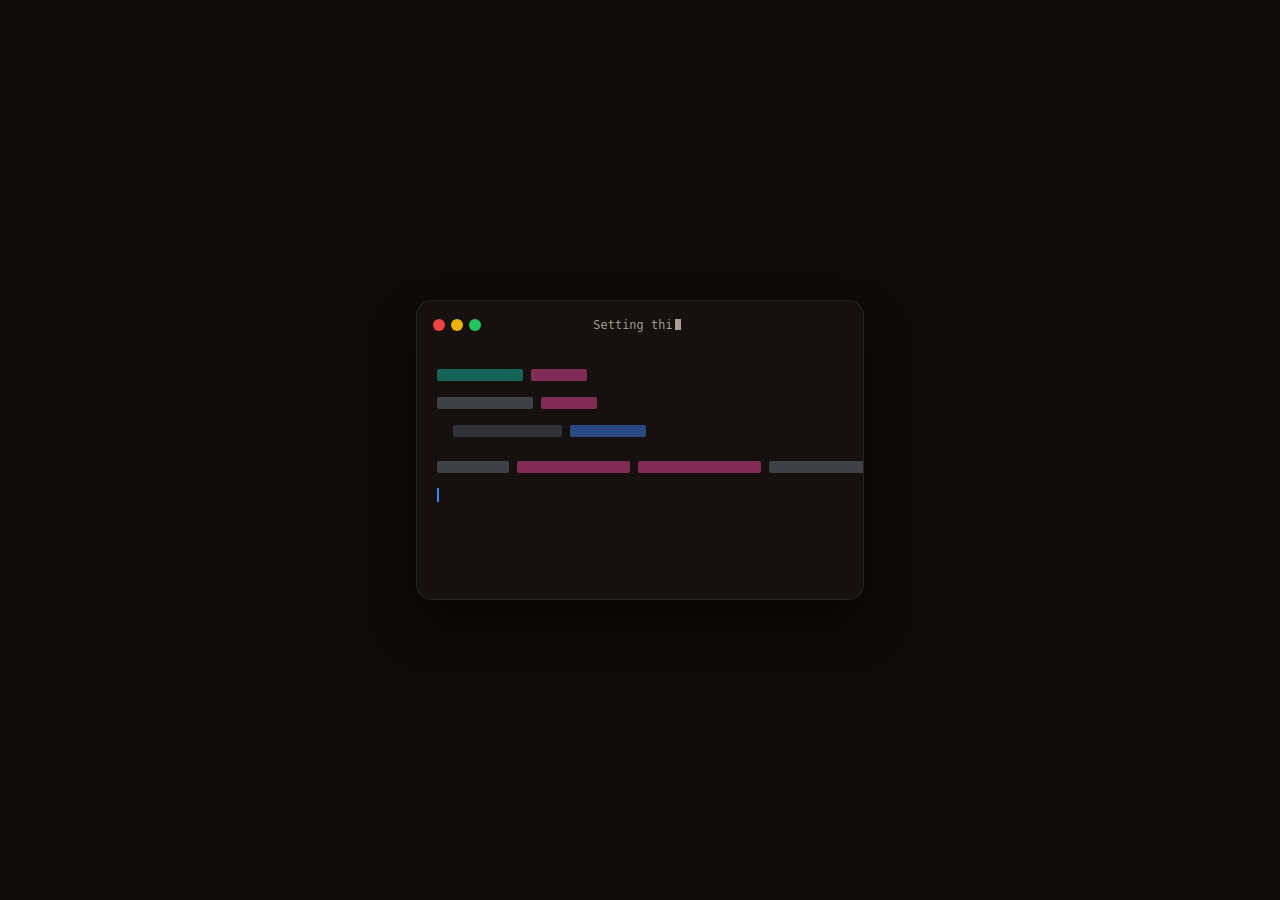
==== commit 2a103003: "Blob-card photo frame, skills behind a command prompt, statement counter - About: the photo frame is" ====
--- a/index.html
+++ b/index.html
@@ -11,8 +11,8 @@
 <link rel="preconnect" href="https://fonts.googleapis.com">
 <link rel="preconnect" href="https://fonts.gstatic.com" crossorigin>
 <link href="https://fonts.googleapis.com/css2?family=Kanit:wght@400;600;700;800&family=IBM+Plex+Sans+Thai:wght@400;500;600&display=swap" rel="stylesheet">
-<link rel="stylesheet" href="assets/style.css?v=18">
-<script src="assets/main.js?v=18" defer></script>
+<link rel="stylesheet" href="assets/style.css?v=19">
+<script src="assets/main.js?v=19" defer></script>
 </head>
 <body>
 <header class="site-header">
--- a/assets/style.css
+++ b/assets/style.css
@@ -131,8 +131,8 @@
 /* profile: an ID card as wide and tall as the screen, a gap from every edge so it still reads as a card; tilts with the mouse
    (main.js) and a light sheen sweeps across on hover. The about page is full width; its title and skills keep the page width */
 .fold>.crumb,.fold>.page-title{width:min(1120px,100% - 32px);margin-inline:auto}
-.card-wrap{--gap:clamp(16px,3.4vw,52px);margin:clamp(40px,6vh,64px) var(--gap) 0;overflow-x:clip} /* the big name behind the photo may not widen the page */
-.id-card{position:relative;display:grid;grid-template-areas:"head" "face";grid-template-rows:auto 1fr;gap:12px;min-height:clamp(520px,calc(100svh - 2 * var(--gap)),760px);
+.card-wrap{--gap:clamp(16px,3.4vw,52px);width:min(1220px,100% - 2 * var(--gap));margin:clamp(40px,6vh,64px) auto 0;overflow-x:clip} /* the big name behind the photo may not widen the page */
+.id-card{position:relative;display:grid;grid-template-areas:"head" "face";grid-template-rows:auto 1fr;gap:12px;min-height:clamp(500px,calc(100svh - 2 * var(--gap) - 60px),690px);
   padding:clamp(14px,1.8vw,22px) clamp(16px,2.4vw,30px) clamp(16px,2vw,24px);border-radius:28px;border:1px solid rgba(255,255,255,.1);
   background:radial-gradient(120% 90% at 100% 0%,rgba(255,106,19,.2),transparent 55%),linear-gradient(160deg,#1f1813,#100b08);
   box-shadow:0 30px 80px -30px rgba(0,0,0,.85),inset 0 1px 0 rgba(255,255,255,.06);transition:transform .25s ease-out}
@@ -152,10 +152,15 @@
    first name across it, then him; he is cut at the frame's floor and his head comes out over its top (overlap).
    Both photos share one crop, so the hover swap does not jump */
 .me{grid-area:photo;position:relative;margin:0;min-height:420px;isolation:isolate;z-index:3;clip-path:inset(-100vh -100vw 0 -100vw)}
-.me-frame{position:absolute;inset:15% 3% 0;z-index:-2;border-radius:24px;border:1px solid rgba(255,106,19,.4);
-  background:radial-gradient(80% 55% at 50% 100%,rgba(255,106,19,.5),transparent 72%),radial-gradient(rgba(255,255,255,.07) 1px,transparent 1.3px) 0 0/14px 14px,linear-gradient(170deg,#2b1c14,#120c09);
-  box-shadow:inset 0 1px 0 rgba(255,255,255,.12),0 24px 50px -24px rgba(0,0,0,.85);transition:box-shadow .5s var(--ease),border-color .5s var(--ease)}
-.me-frame::after{content:"";position:absolute;left:50%;bottom:8%;width:min(72%,320px);aspect-ratio:1;translate:-50% 0;border-radius:50%;border:1px solid rgba(255,106,19,.32)}
+/* the frame is the Gradient Blob Card (dark variant): a raised card, a pink-red-yellow blob circling its middle, and a dark
+   glass pane 5px in from the edge over it. The glass's backdrop blur is folded into the blob's own blur (36px = 12 + 24),
+   which looks the same and keeps the running animation to a cheap transform */
+.me-frame{position:absolute;inset:15% 3% 0;z-index:-2;overflow:hidden;border-radius:18px;background:#16110e;
+  box-shadow:20px 20px 60px #0a0807,-20px -20px 60px #241c17;transition:box-shadow .5s var(--ease)}
+.me-blob{position:absolute;top:50%;left:50%;width:min(62%,300px);aspect-ratio:1;border-radius:50%;
+  background:linear-gradient(90deg,#ec4899,#ef4444,#eab308);filter:blur(36px);will-change:transform;animation:blob 5s linear infinite}
+@keyframes blob{0%,100%{transform:translate(-100%,-100%)}25%{transform:translate(0,-100%)}50%{transform:translate(0,0)}75%{transform:translate(-100%,0)}}
+.me-frame::before{content:"";position:absolute;inset:5px;z-index:1;border-radius:13px;background:rgba(0,0,0,.55);outline:2px solid #374151;outline-offset:-2px;transition:background-color .5s var(--ease)}
 .me-word{position:absolute;inset:auto -14% 36%;z-index:-1;text-align:center;font:800 clamp(70px,11.5vw,200px)/.8 Kanit;letter-spacing:-.03em;
   color:transparent;-webkit-text-stroke:2px rgba(255,106,19,.62);user-select:none;pointer-events:none}
 .me img{position:absolute;left:50%;bottom:-9%;height:min(106%,640px);width:auto;max-width:none;translate:-50% 0;transform-origin:50% 100%;
@@ -164,7 +169,8 @@
 .me:hover .me-hover{opacity:1}
 .me:hover .me-idle{opacity:0}
 .me:hover img{transform:scale(1.03)}
-.me:hover .me-frame{border-color:rgba(255,106,19,.7);box-shadow:inset 0 1px 0 rgba(255,255,255,.12),0 24px 50px -24px rgba(0,0,0,.85),0 0 46px -8px rgba(255,106,19,.5)}
+.me:hover .me-frame{box-shadow:20px 20px 60px #0a0807,-20px -20px 60px #241c17,0 0 46px -8px rgba(236,72,153,.45)}
+.me:hover .me-frame::before{background-color:rgba(0,0,0,.42)}
 /* facts: the name big (it switches language, main.js), the rest in small tiles, the e-mail in a full-width row */
 .profile{grid-area:info;display:grid;grid-template-columns:1fr 1fr;gap:10px;align-content:center}
 .profile div{padding:12px 16px;border-radius:14px;border:1px solid var(--line);background:rgba(255,255,255,.035);transition:border-color .3s,background-color .3s}
@@ -257,6 +263,49 @@
 @keyframes write{to{stroke-dashoffset:0}}
 @keyframes ink{to{fill-opacity:1}}
 .js .skill-title.rv:not(.on) path{animation-play-state:paused}
+/* the SKILL title opens a Windows-style command prompt; skilltech lists the skills, fading in one after another (main.js).
+   Without JavaScript everything simply shows */
+.skill-open{display:block;padding:0;border:0;background:none;color:inherit;cursor:pointer;border-radius:12px}
+.skill-open svg{transition:filter .3s}
+.skill-open:hover svg,.skill-open:focus-visible svg{filter:drop-shadow(0 0 14px rgba(255,106,19,.55))}
+.skill-cue{display:none}
+.js .skills:not(.term-on) .skill-cue{display:inline-flex;align-items:center;gap:8px;margin-top:14px;font:500 14px/1.3 Kanit;color:var(--muted);animation:cue 2.4s ease-in-out infinite}
+.skill-cue::before{content:"";width:8px;height:8px;border-radius:50%;background:var(--orange);box-shadow:0 0 10px var(--orange)}
+@keyframes cue{50%{opacity:.5;translate:0 2px}}
+.js .skills:not(.term-on) :is(.wterm,.wt-hint),.js .skills:not(.skills-on) .skill-list{display:none}
+.wterm{max-width:780px;margin-top:22px;border-radius:9px;overflow:hidden;background:#0c0c0c;border:1px solid #3c3c3c;
+  box-shadow:0 26px 60px -22px rgba(0,0,0,.85);font:15px/1.55 "Cascadia Mono",Consolas,"Lucida Console",ui-monospace,monospace;color:#cccccc;
+  animation:wt-open .38s cubic-bezier(.2,.9,.3,1.15)}
+@keyframes wt-open{from{opacity:0;transform:translateY(14px) scale(.97)}}
+.wt-bar{display:flex;align-items:stretch;height:38px;background:#202020;-webkit-user-select:none;user-select:none}
+.wt-tab{display:flex;align-items:center;gap:9px;margin:7px 0 0 8px;padding:0 16px 0 12px;border-radius:7px 7px 0 0;background:#0c0c0c;
+  font:12px/1 "Segoe UI",system-ui,sans-serif;color:#f2f2f2;white-space:nowrap}
+.wt-ico{position:relative;width:16px;height:13px;border:1px solid #9a9a9a;border-radius:2px;background:#000}
+.wt-ico::after{content:">_";position:absolute;left:2px;top:1px;font:700 7px/1 Consolas,monospace;color:#f2f2f2}
+.wt-ctl{display:flex;margin-left:auto}
+.wt-ctl i,.wt-close{display:grid;place-items:center;width:46px;font:12px/1 "Segoe UI",system-ui,sans-serif;font-style:normal;color:#dcdcdc}
+.wt-close{padding:0;border:0;background:none;cursor:pointer;transition:background-color .15s}
+.wt-close:hover,.wt-close:focus-visible{background:#c42b1c;color:#fff;outline:0}
+.wt-body{padding:12px 16px 18px;min-height:190px;cursor:text}
+.wt-body p{margin:0;white-space:pre-wrap;overflow-wrap:anywhere}
+.wt-body>.wt-dim{margin-bottom:16px}
+.wt-dim{color:#9a9a9a}
+.wt-echo{margin-top:10px!important;color:#f2f2f2}
+.wt-y{color:#f9f1a5}
+.wt-ok{color:#16c60c}
+.wt-err{color:#e74856}
+.wt-log:not(:empty)+.wt-line{margin-top:10px}
+.wt-line{display:flex;align-items:baseline}
+.wt-line label{flex:none;color:#f2f2f2}
+.wt-line input{flex:1;min-width:0;padding:0 0 0 2px;border:0;outline:0;background:none;color:#f2f2f2;font:inherit;font-size:max(16px,1em);caret-color:#f2f2f2;caret-shape:underscore}
+.wt-line input::placeholder{color:#5f5f5f}
+.wt-hint{margin-top:12px;font-size:14px;color:var(--muted)}
+.wt-try{margin-left:4px;padding:4px 11px;border-radius:7px;border:1px solid rgba(255,106,19,.45);background:rgba(255,106,19,.1);color:var(--orange);
+  font:600 13px/1.2 ui-monospace,Menlo,Consolas,monospace;cursor:pointer;transition:background-color .2s,color .2s}
+.wt-try:hover,.wt-try:focus-visible{background:var(--orange);color:#1a0b02}
+.js .skill-list :is(.skill-cat,.tile){opacity:0;transform:translateY(16px) scale(.94);transition:opacity .45s var(--ease),transform .45s var(--ease),border-color .3s}
+.js .skill-list .in{opacity:1;transform:none}
+.js .skill-list .tile.in:hover{transform:translateY(-2px)}
 .skill-cat{margin:44px 0 16px;font-size:clamp(18px,2vw,22px);font-weight:600;color:var(--muted)}
 /* small horizontal chips: icon + name; featured ones wear a crown on top and link to their works */
 .skill-grid{list-style:none;display:flex;flex-wrap:wrap;gap:22px 12px;padding-top:12px}
@@ -528,6 +577,29 @@
 .dragging .win-bar{cursor:grabbing}
 .dragging{will-change:transform}
 .win-meta{position:relative;margin-left:auto;font:600 12px/1 ui-monospace,Menlo,Consolas,monospace;color:var(--muted)}
+/* the statement's part counter: a pill with a breathing dot and glow; a new part rolls the number up, bumps the pill,
+   sweeps a light across it and fills the progress line along its bottom */
+.sop .win-meta{display:inline-flex;align-items:center;gap:7px;padding:6px 13px 7px 11px;border-radius:999px;overflow:hidden;
+  border:1px solid rgba(255,106,19,.42);background:rgba(255,106,19,.09);font:600 13px/1 Kanit;color:#f3d9c6;
+  animation:pm-breathe 3.2s ease-in-out infinite}
+@keyframes pm-breathe{50%{box-shadow:0 0 18px -3px rgba(255,106,19,.55);border-color:rgba(255,106,19,.7)}}
+.sop .win-meta::after{content:"";position:absolute;inset:0;pointer-events:none;translate:-110% 0;
+  background:linear-gradient(100deg,transparent 30%,rgba(255,255,255,.28) 50%,transparent 70%)}
+.sop .win-meta.bump{animation:pm-bump .5s cubic-bezier(.3,1.6,.5,1),pm-breathe 3.2s ease-in-out .5s infinite}
+.sop .win-meta.bump::after{animation:pm-sweep .8s ease-out}
+@keyframes pm-bump{40%{scale:1.12}}
+@keyframes pm-sweep{to{translate:110% 0}}
+.pm-dot{width:7px;height:7px;border-radius:50%;background:var(--orange);animation:pm-dot 1.6s ease-in-out infinite}
+@keyframes pm-dot{50%{opacity:.35;scale:.7}}
+.pm-num{display:inline-grid;height:1.15em;overflow:hidden;font:800 21px/1.15 Kanit;color:var(--orange)}
+.pm-num b{grid-area:1/1}
+.pm-num b.in{animation:pm-in .5s cubic-bezier(.2,.9,.25,1.2) both}
+.pm-num b.out{animation:pm-out .4s ease-in both}
+@keyframes pm-in{from{translate:0 100%;opacity:0;filter:blur(3px)}}
+@keyframes pm-out{to{translate:0 -100%;opacity:0;filter:blur(3px)}}
+.pm-of{color:var(--muted);font-size:12px}
+.pm-bar{position:absolute;left:0;right:0;bottom:0;height:2px;background:var(--orange);transform-origin:0 50%;scale:var(--p,0) 1;transition:scale .6s var(--ease)}
+@media (max-width:560px){.sop .pm-lbl{display:none}.sop .win-bar h2{place-items:center start;padding-left:86px;font-size:11px;letter-spacing:.08em}}
 .glass-term.win .tg-body{padding:clamp(18px,3vw,30px)}
 .glass-term.win .tg-cmd{margin-bottom:12px}
 .glass-term.win h2{margin:0 0 .45em;font-size:clamp(20px,2.4vw,26px);color:var(--orange)}
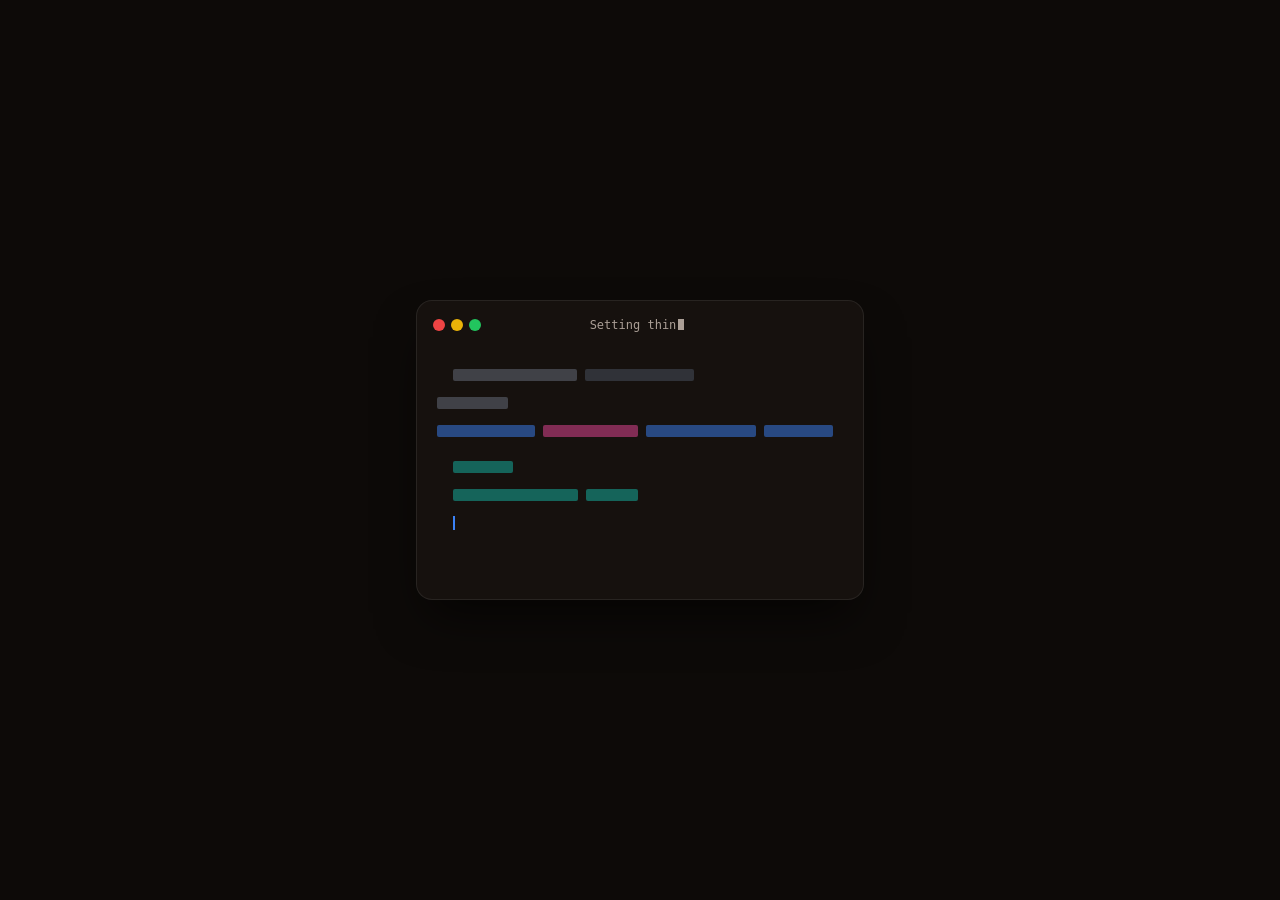
==== commit c94d3048: "Restore the typing cursor styles removed from the stylesheet The .caret rule and the blink keyframes" ====
--- a/index.html
+++ b/index.html
@@ -11,8 +11,8 @@
 <link rel="preconnect" href="https://fonts.googleapis.com">
 <link rel="preconnect" href="https://fonts.gstatic.com" crossorigin>
 <link href="https://fonts.googleapis.com/css2?family=Kanit:wght@400;600;700;800&family=IBM+Plex+Sans+Thai:wght@400;500;600&display=swap" rel="stylesheet">
-<link rel="stylesheet" href="assets/style.css?v=19">
-<script src="assets/main.js?v=19" defer></script>
+<link rel="stylesheet" href="assets/style.css?v=20">
+<script src="assets/main.js?v=20" defer></script>
 </head>
 <body>
 <header class="site-header">
--- a/assets/style.css
+++ b/assets/style.css
@@ -498,6 +498,8 @@
 .story-hook{font:800 clamp(52px,11vw,130px)/1.2 Kanit;letter-spacing:-.02em}
 .story-step h2{margin:0 0 .5em;font-size:clamp(24px,3.6vw,42px);color:var(--orange)}
 .story-text{font:500 clamp(20px,2.7vw,30px)/1.75 Kanit;text-wrap:pretty}
+.caret{display:inline-block;width:9px;height:1.1em;background:var(--orange);vertical-align:-.2em;margin-left:2px;animation:blink 1s steps(1) infinite}
+@keyframes blink{50%{opacity:0}}
 /* typing: the untyped rest stays laid out but invisible, so the window never jumps; the caret takes no room */
 .tr{visibility:hidden}
 .tc{display:none;width:max(3px,.08em);height:.9em;margin-right:min(-3px,-.08em);vertical-align:-.1em;background:var(--orange);animation:blink 1s steps(1) infinite}
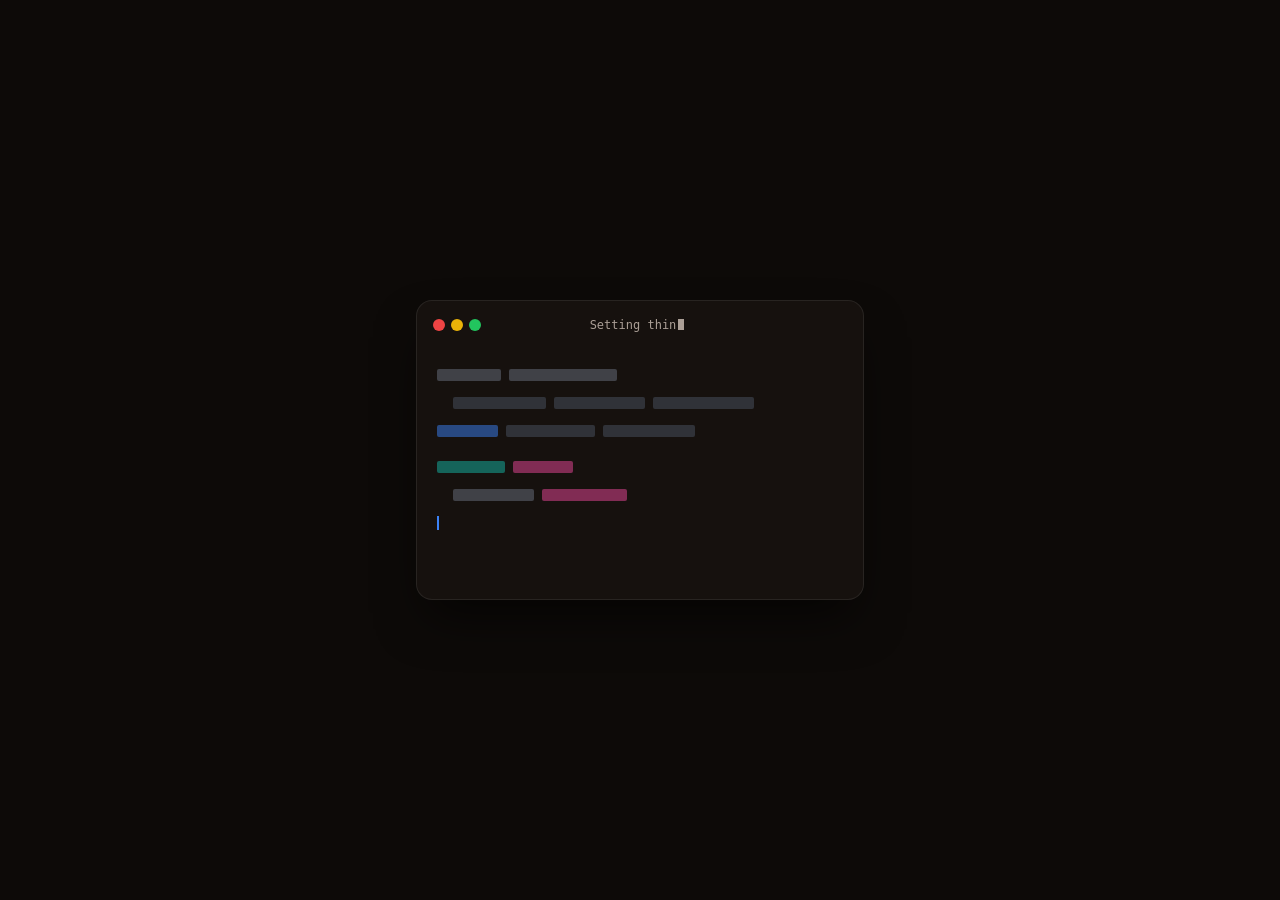
==== commit 34be4b94: "Add the new activities and certificates to the works page Sort the new works into the categories the" ====
--- a/index.html
+++ b/index.html
@@ -11,8 +11,8 @@
 <link rel="preconnect" href="https://fonts.googleapis.com">
 <link rel="preconnect" href="https://fonts.gstatic.com" crossorigin>
 <link href="https://fonts.googleapis.com/css2?family=Kanit:wght@400;600;700;800&family=IBM+Plex+Sans+Thai:wght@400;500;600&display=swap" rel="stylesheet">
-<link rel="stylesheet" href="assets/style.css?v=20">
-<script src="assets/main.js?v=20" defer></script>
+<link rel="stylesheet" href="assets/style.css?v=21">
+<script src="assets/main.js?v=21" defer></script>
 </head>
 <body>
 <header class="site-header">
--- a/assets/style.css
+++ b/assets/style.css
@@ -401,6 +401,7 @@
 .aw-gallery{display:flex;gap:12px;overflow-x:auto;scroll-snap-type:x mandatory;padding-bottom:6px}
 .aw-gallery figure{flex:none;scroll-snap-align:start;cursor:zoom-in}
 .aw-gallery img{height:clamp(200px,40vh,340px);width:auto;border-radius:14px}
+.aw-gallery figcaption{margin-top:8px;font-size:14px;color:var(--muted)}
 .aw-sheet header{margin:24px 0 14px}
 .aw-sheet header h2{font:700 clamp(26px,3vw,36px)/1.2 Kanit;margin:10px 0 4px}
 .aw-org{color:var(--muted);font-size:15px}
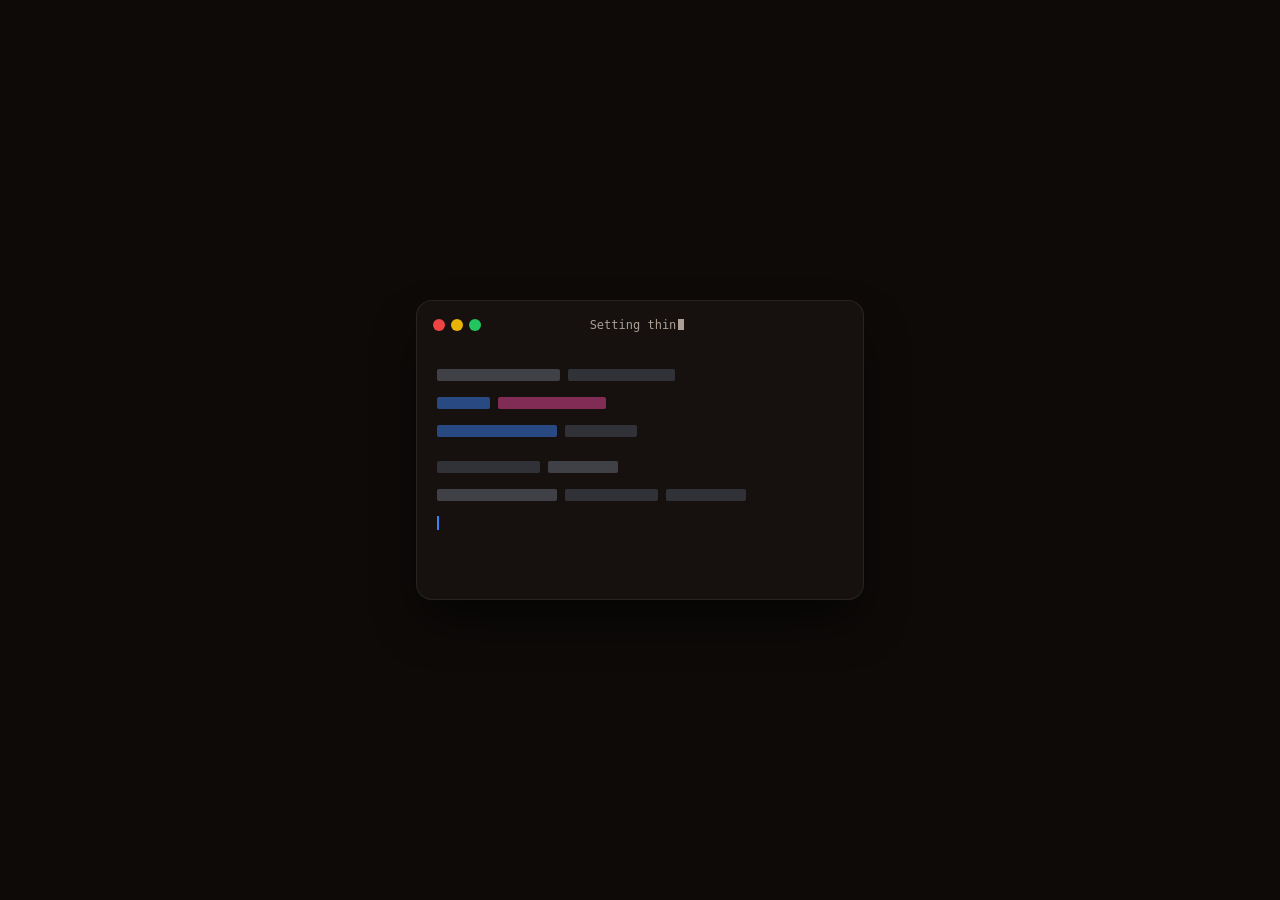
==== commit 033aa4a0: "Merge the "all" works view, drop duplicate cards, new dock icons Works: the "all" tab is one grid wi" ====
--- a/index.html
+++ b/index.html
@@ -11,8 +11,8 @@
 <link rel="preconnect" href="https://fonts.googleapis.com">
 <link rel="preconnect" href="https://fonts.gstatic.com" crossorigin>
 <link href="https://fonts.googleapis.com/css2?family=Kanit:wght@400;600;700;800&family=IBM+Plex+Sans+Thai:wght@400;500;600&display=swap" rel="stylesheet">
-<link rel="stylesheet" href="assets/style.css?v=21">
-<script src="assets/main.js?v=21" defer></script>
+<link rel="stylesheet" href="assets/style.css?v=22">
+<script src="assets/main.js?v=22" defer></script>
 </head>
 <body>
 <header class="site-header">
--- a/assets/style.css
+++ b/assets/style.css
@@ -329,22 +329,7 @@
   filter:drop-shadow(0 3px 6px rgba(0,0,0,.55));transition:transform .4s cubic-bezier(.3,1.6,.5,1)}
 .star{border-color:rgba(255,106,19,.55)}
 .star:hover .crown,.star:focus-within .crown{transform:translateX(-50%) translateY(-3px) rotate(8deg)}
-.see-works{margin-left:4px;padding:6px 12px;border:0;border-radius:99px;white-space:nowrap;cursor:pointer;
-  background:var(--orange);color:#1a0b02;font:600 13px/1 "IBM Plex Sans Thai";transition:background .25s}
-.see-works:hover{background:var(--orange-2)}
-
-/* works for a featured skill: opened by its button, zoom + fade in */
-.works{padding:40px 0 20px}
-.works-panel{scroll-margin-top:96px}
-.works-panel h2{display:flex;align-items:center;gap:14px;margin:0 0 28px}
-.works-panel h2 img{width:44px;height:44px}
-.works-panel h2 img.mono{filter:brightness(0) invert(1)}
-.works-grid{display:grid;grid-template-columns:repeat(auto-fill,minmax(280px,1fr));gap:16px}
-.work{border-radius:20px;overflow:hidden;background:var(--surface);border:1px solid var(--line)}
-.work img,.work-ph{display:block;width:100%;aspect-ratio:4/3;object-fit:cover}
-.work-ph{display:grid;place-items:center;color:var(--muted);font-size:15px;background:var(--surface-2);border-bottom:1px dashed rgba(255,255,255,.12)}
-.work figcaption{padding:14px 18px;font-weight:500}
-.work.in{animation:zoom-in .8s var(--ease) both}
+
 @keyframes zoom-in{from{opacity:0;transform:scale(.8)}to{opacity:1;transform:none}}
 
 /* award */
@@ -355,7 +340,7 @@
 .more span{transition:transform .3s var(--ease)}
 .more:hover span{transform:translateX(6px)}
 /* awards: photo-pile cards that fan out on hover and open a detail sheet */
-.aw-grid{display:grid;grid-template-columns:repeat(auto-fill,minmax(300px,1fr));gap:40px 32px;margin-top:64px}
+.aw-grid,.aw-all.merged{display:grid;grid-template-columns:repeat(auto-fill,minmax(300px,1fr));gap:40px 32px;margin-top:64px}
 .aw-slot{position:relative;display:grid}
 /* tier frame: silver medal, orange award, plain entry */
 [data-tier]{border:1.5px solid transparent;background:linear-gradient(var(--surface),var(--surface)) padding-box,var(--frame) border-box}
@@ -429,6 +414,8 @@
 .cat-tabs button:hover{color:var(--text);border-color:rgba(255,106,19,.5)}
 .cat-tabs button[aria-pressed=true]{background:var(--orange);border-color:var(--orange);color:#1a0b02}
 .aw-cat .aw-grid{margin-top:0}
+.merged .aw-cat,.merged .aw-grid{display:contents}
+.merged .cat-head,.merged .also{display:none}
 .cat-head{display:flex;align-items:baseline;gap:12px;margin:72px 0 28px}
 .cat-head small{font:600 15px/1 Kanit;color:var(--muted)}
 .pop{animation:zoom-in .7s var(--ease) both}
@@ -626,7 +613,6 @@
 .dock-app{position:relative;display:block;padding:0;border:0;background:none;cursor:pointer;border-radius:13px}
 .dock-icon{display:block;width:52px;height:52px;border-radius:13px;overflow:hidden;transform-origin:50% 100%;transition:transform .14s ease-out;box-shadow:0 6px 14px -6px rgba(0,0,0,.7)}
 .dock-icon svg,.dock-icon img{display:block;width:100%;height:100%}
-.dock-icon img{padding:6px;background:#fff7f0;object-fit:contain}
 .dock.in .dock-app{animation:dock-hello .7s cubic-bezier(.3,1.6,.5,1) backwards;animation-delay:calc(var(--i) * 90ms + 250ms)}
 @keyframes dock-hello{from{opacity:0;translate:0 26px}}
 .dock-app.launch .dock-icon{animation:dock-bounce .9s ease-out}
